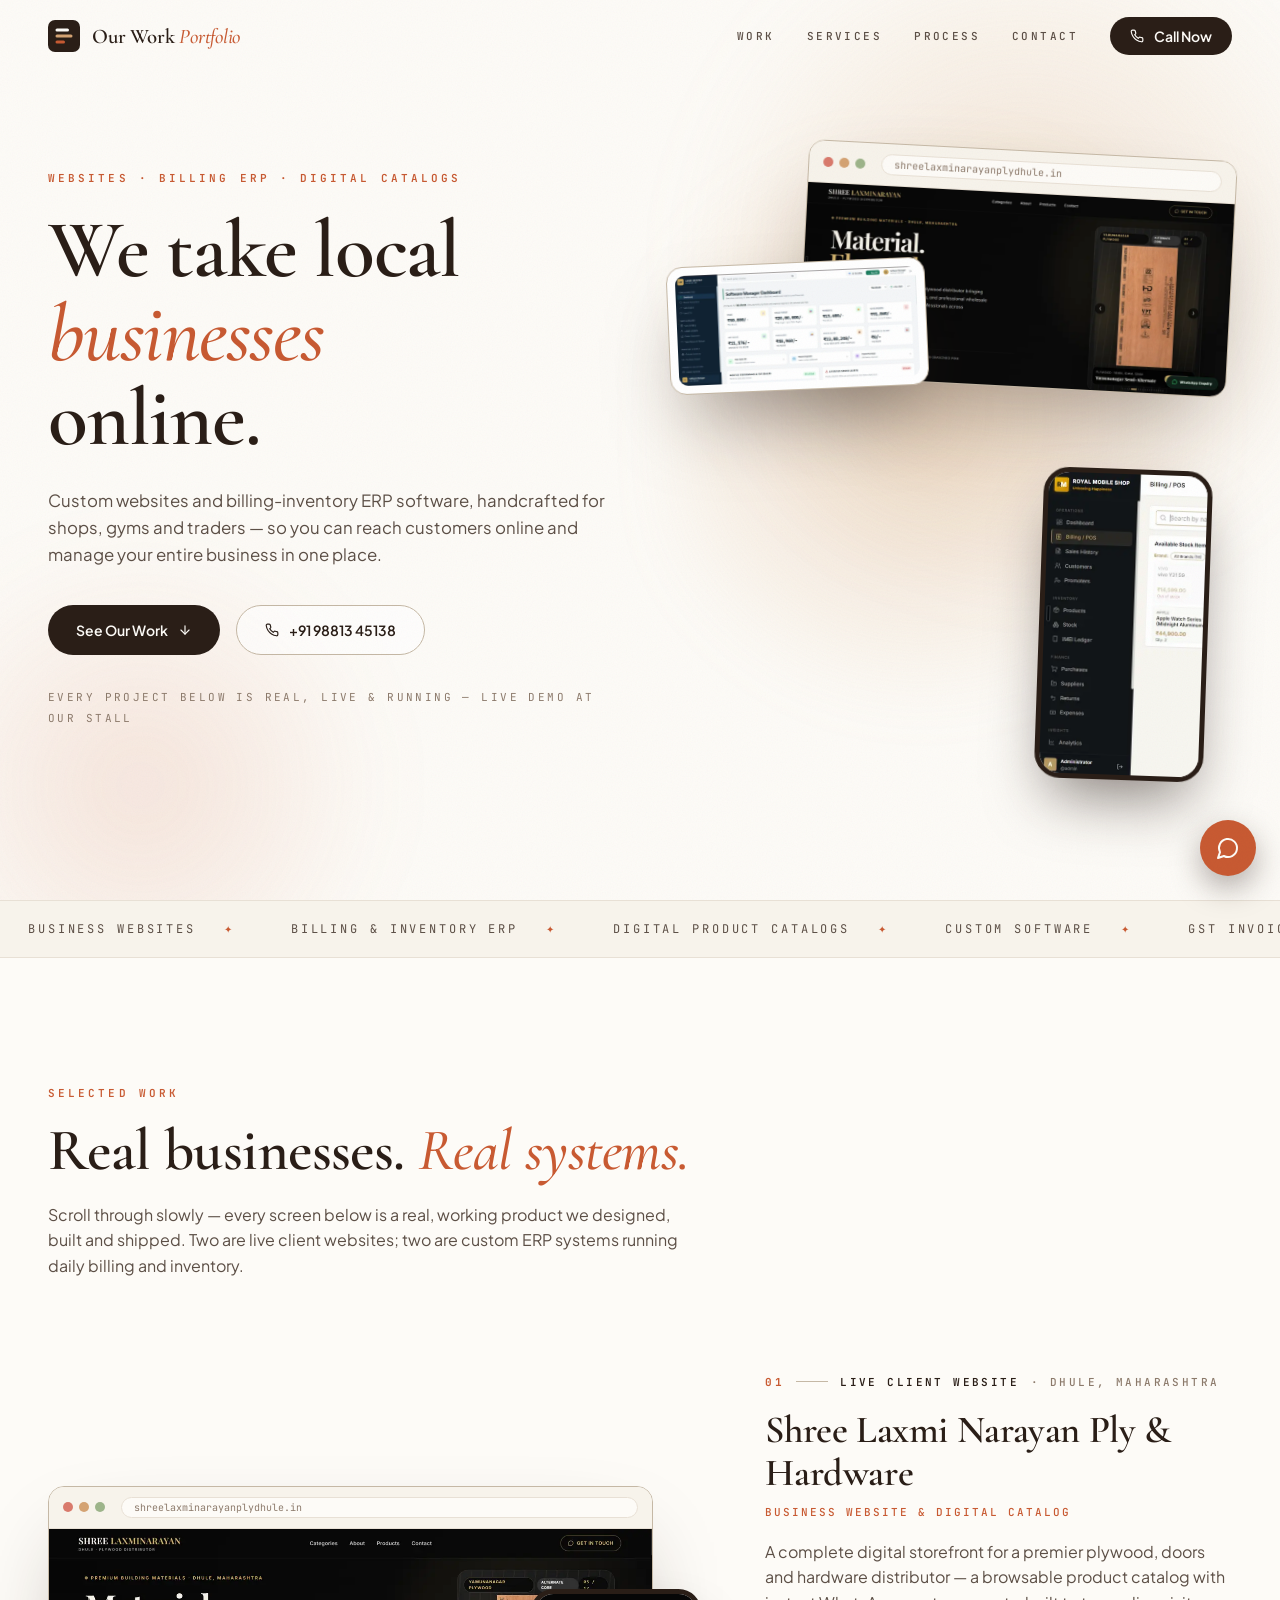
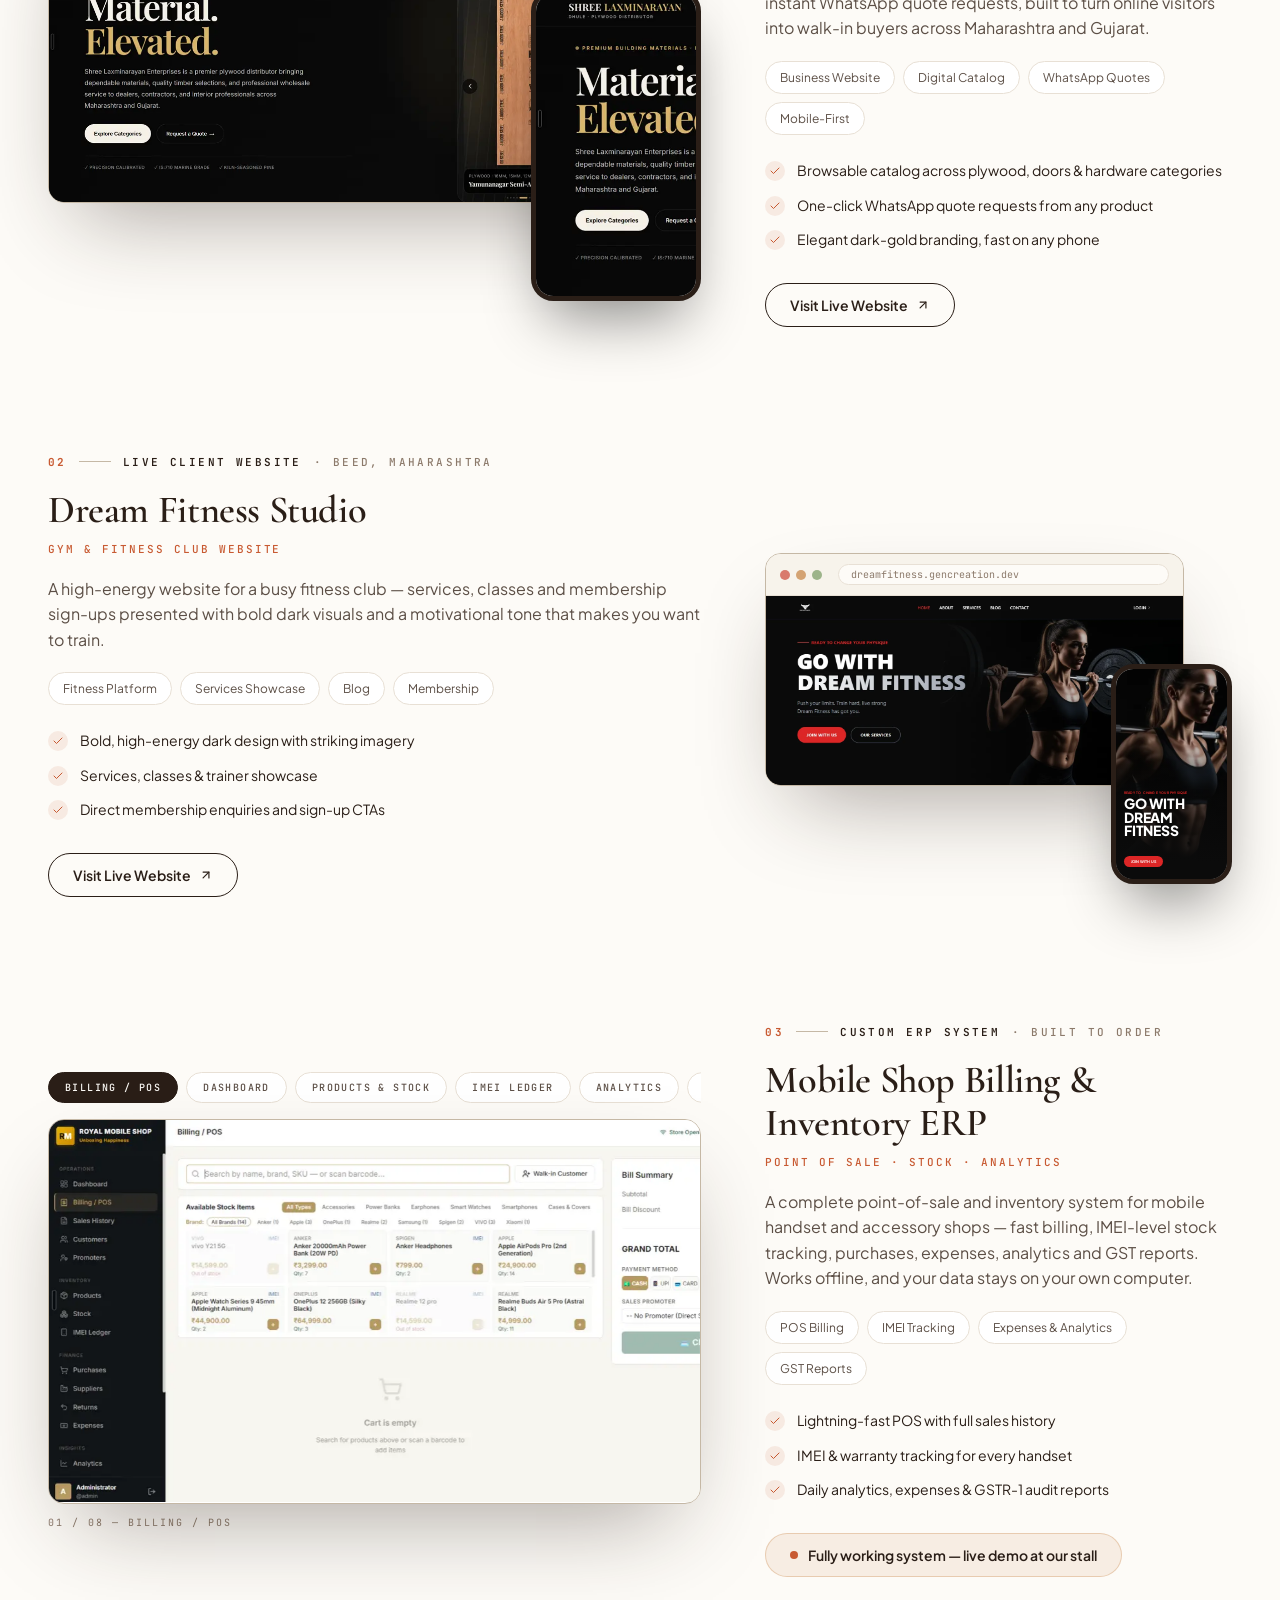
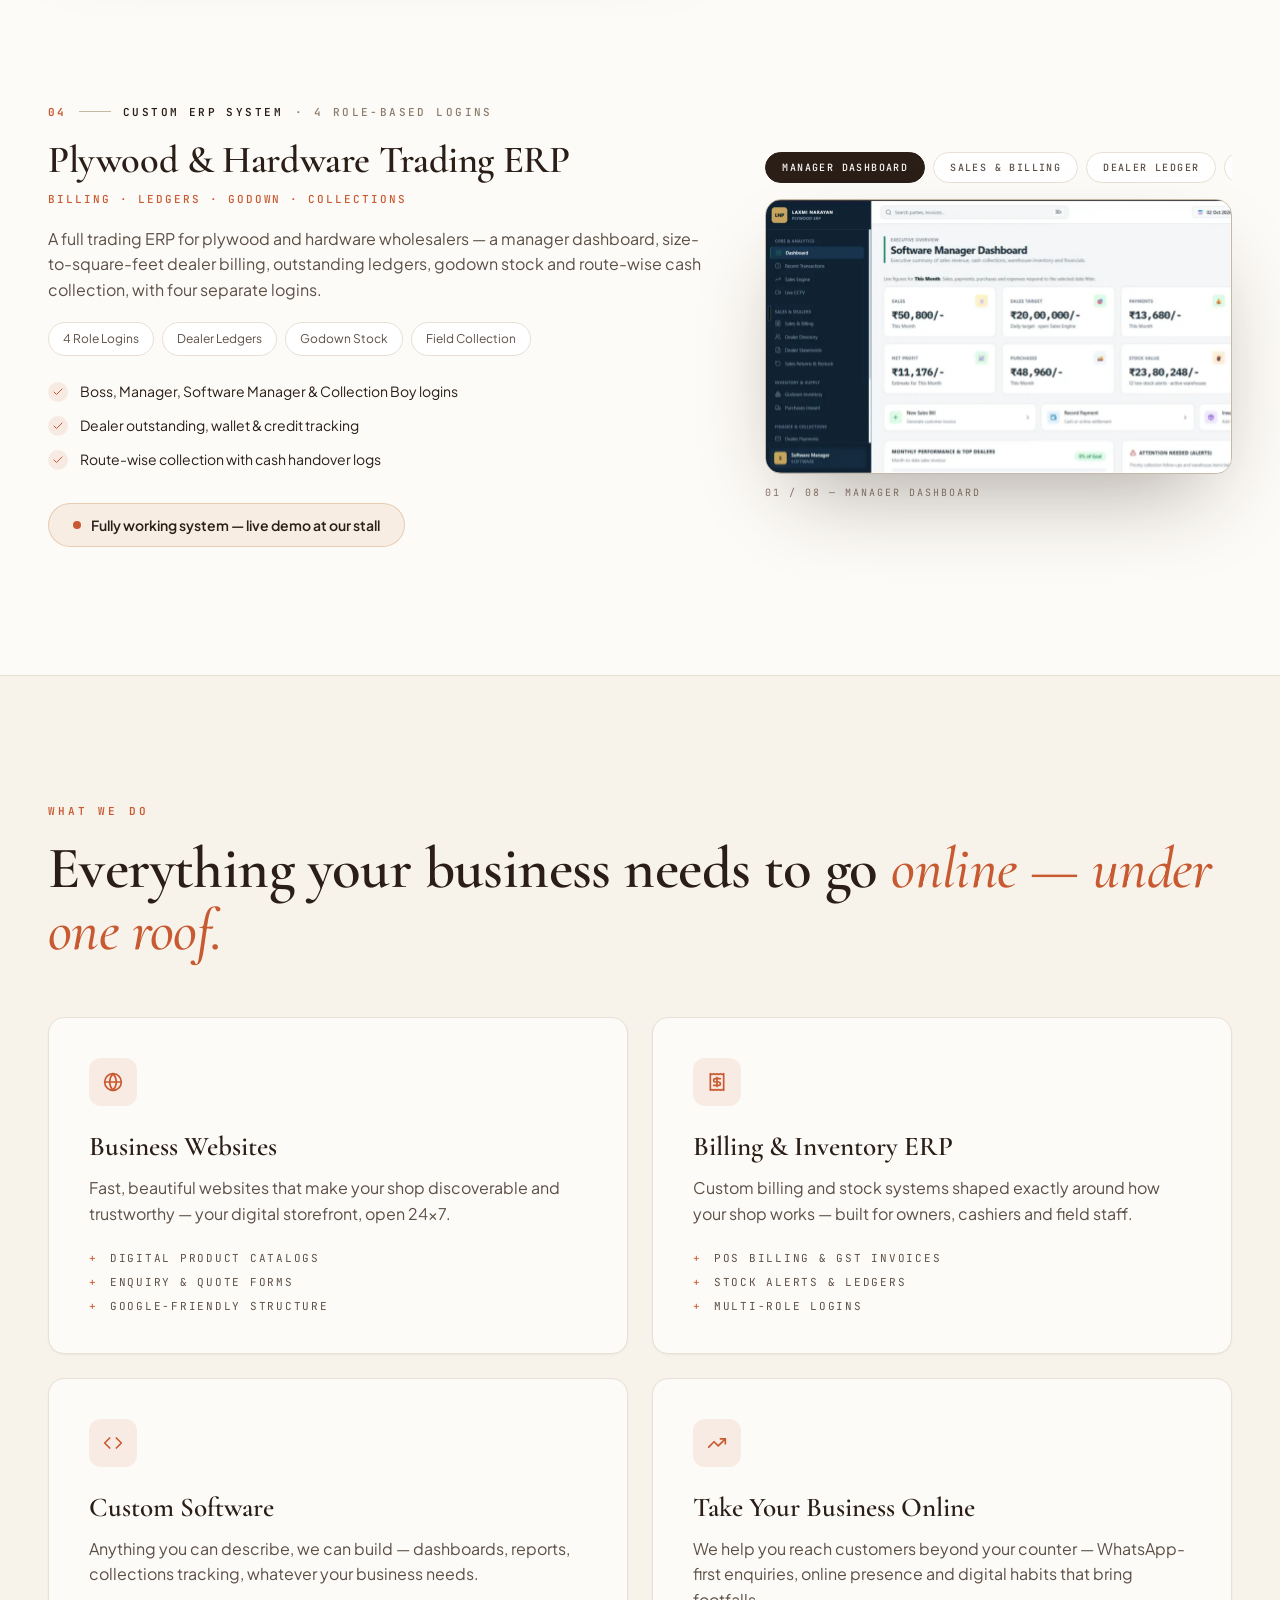
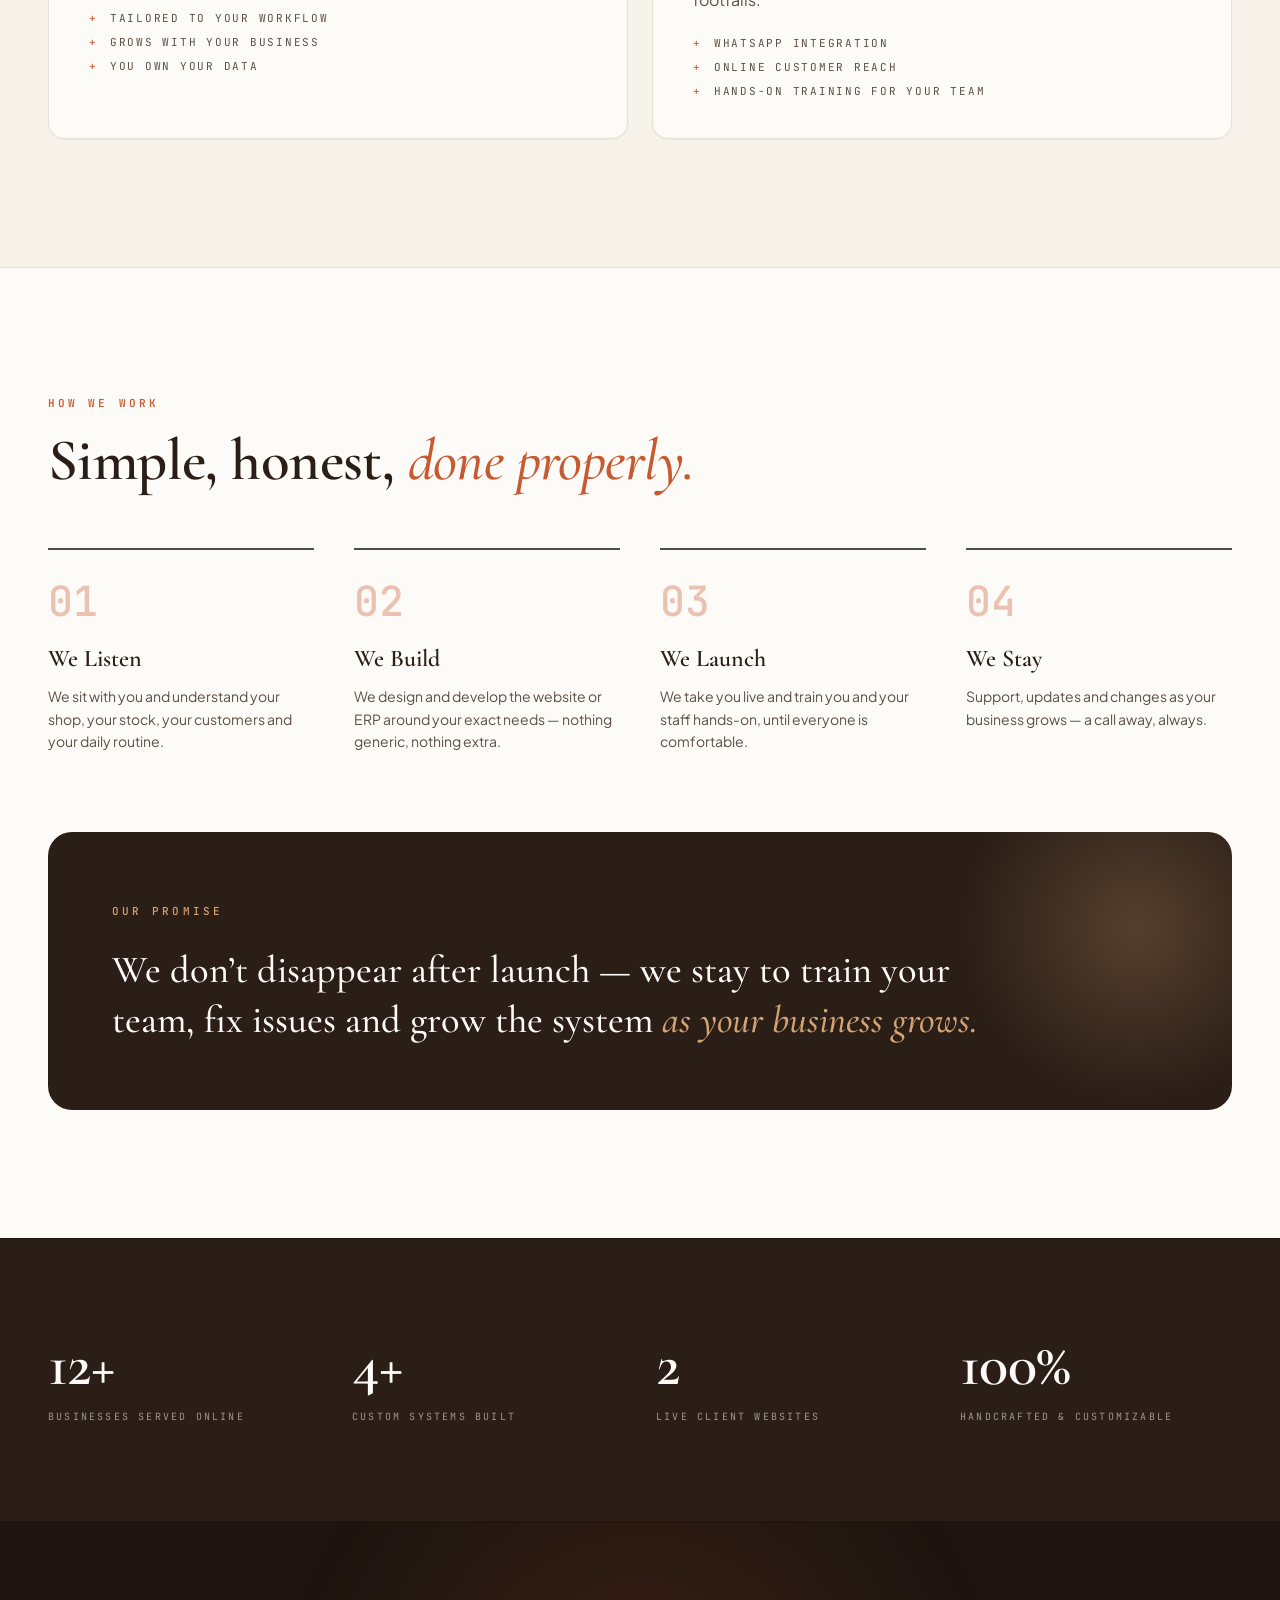
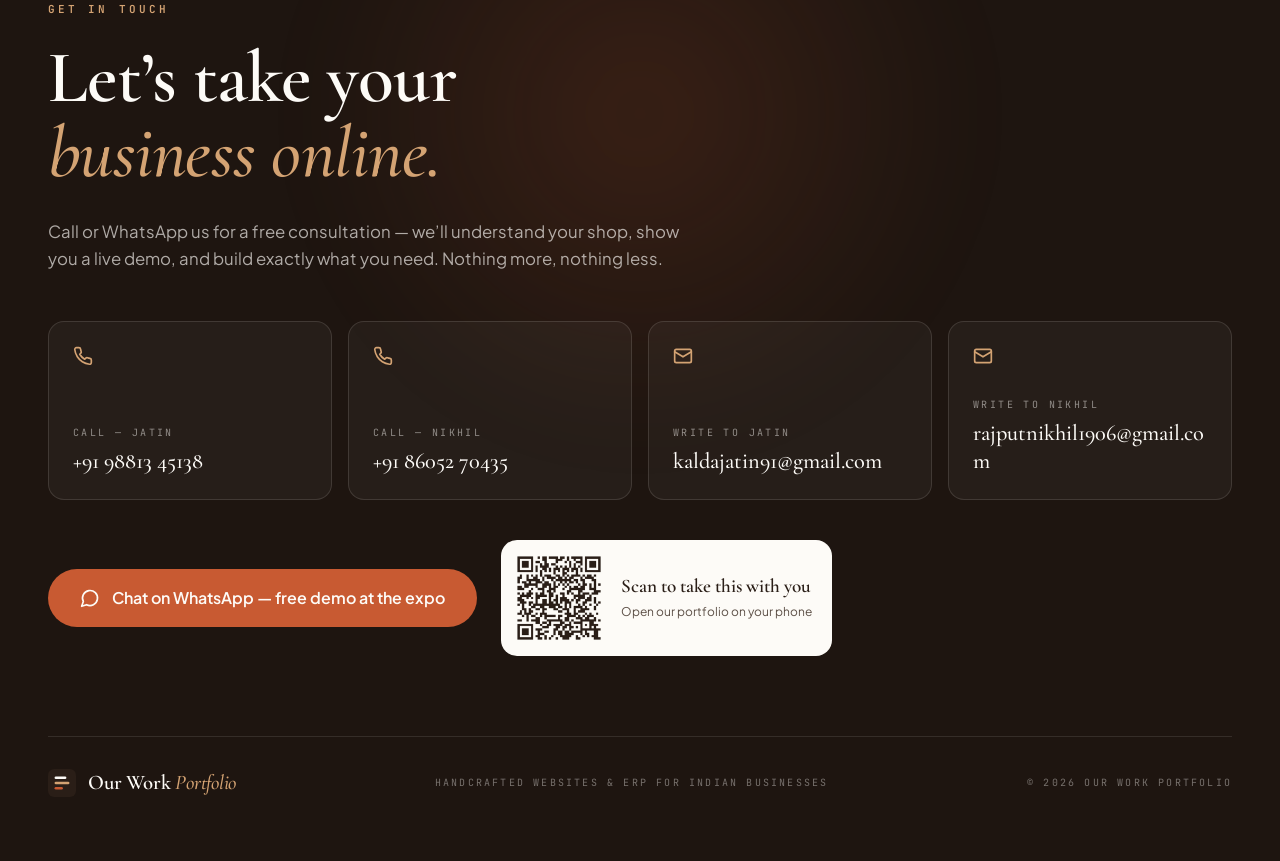
==== index.html @ 7f27bb22 "fixing bug" ====
<!DOCTYPE html>
<html lang="en"><head><meta charset="utf-8">
<meta name="viewport" content="width=device-width, initial-scale=1, viewport-fit=cover">
<meta name="description" content="Handcrafted business websites and custom billing & inventory ERP software for shops, gyms and traders. 12+ businesses served online.">
<meta name="theme-color" content="#FDFBF7">
<title>Our Work Portfolio — Websites &amp; Billing ERP for Local Businesses</title>
<link rel="stylesheet" href="https://fonts.googleapis.com/css2?family=Cormorant+Garamond:ital,wght@0,500;0,600;1,500;1,600&family=Plus+Jakarta+Sans:wght@400;500;600;700&family=JetBrains+Mono:wght@400;500;600&display=swap">
<style>
:root{box-sizing:border-box;padding-top:env(safe-area-inset-top,0px);padding-bottom:env(safe-area-inset-bottom,0px);
--cream:#FDFBF7;--sand:#F7F3EB;--esp:#2A1E17;--ink:#1E1510;--terra:#C85A32;--terra-d:#A84724;--gold:#D4A373;--cocoa:#5C4F46;--mut:#8C7A6B;--line:#E8E0D5;--ls:#C5B8A5;
--serif:'Cormorant Garamond',Georgia,serif;--sans:'Plus Jakarta Sans',system-ui,sans-serif;--mono:'JetBrains Mono',ui-monospace,monospace;--ease:cubic-bezier(.22,1,.36,1)}
@media(prefers-color-scheme:dark){:root:not([data-theme="light"]){color-scheme:light}}
:root[data-theme="dark"]{color-scheme:light}
html{scroll-behavior:smooth;scroll-padding-top:calc(64px + env(safe-area-inset-top,0px))}
*,*:before,*:after{box-sizing:inherit}
body{margin:0;background:var(--cream);color:var(--esp);font:400 16px/1.6 var(--sans);overflow-x:clip;-webkit-font-smoothing:antialiased}
body:after{content:"";position:fixed;inset:0;z-index:90;pointer-events:none;opacity:.05;mix-blend-mode:multiply;background:url("data:image/svg+xml,%3Csvg xmlns='http://www.w3.org/2000/svg' width='180' height='180'%3E%3Cfilter id='n'%3E%3CfeTurbulence type='fractalNoise' baseFrequency='.8' numOctaves='2'/%3E%3C/filter%3E%3Crect width='100%25' height='100%25' filter='url(%23n)'/%3E%3C/svg%3E")}
::selection{background:var(--terra);color:var(--cream)}
:focus-visible{outline:2px solid var(--terra);outline-offset:2px}
a{color:inherit;text-decoration:none}h1,h2,h3,h4,p{margin:0}img{display:block;max-width:100%}
.i{width:1em;height:1em;stroke:currentColor;fill:none;stroke-width:2;stroke-linecap:round;stroke-linejoin:round;flex:none}
.w{max-width:1280px;margin:0 auto;padding:0 24px}
.eye{font:600 11px var(--mono);letter-spacing:.28em;text-transform:uppercase;color:var(--terra)}
.h2{font:600 clamp(2.3rem,4.6vw,3.9rem)/1.05 var(--serif);letter-spacing:-.01em;margin-top:20px}
em{font-style:italic;font-weight:500;color:var(--terra)}
.btn{display:inline-flex;align-items:center;gap:10px;border-radius:999px;padding:15px 28px;font:600 14px var(--sans);transition:background .3s,color .3s,border-color .3s}
.b1{background:var(--esp);color:var(--cream)}.b1:hover{background:var(--terra)}
.b2{border:1px solid var(--ls);background:rgba(255,255,255,.6)}.b2:hover{border-color:var(--terra);color:var(--terra)}
/* reveal */
.rv{opacity:0;transform:translateY(32px);transition:opacity .8s var(--ease) var(--d,0s),transform .8s var(--ease) var(--d,0s)}.rv.in{opacity:1;transform:none}
/* nav */
nav{position:fixed;top:0;left:0;right:0;z-index:50;padding-top:env(safe-area-inset-top,0px);transition:background .5s,border-color .5s;border-bottom:1px solid transparent}
nav.s{background:rgba(253,251,247,.86);backdrop-filter:blur(18px);-webkit-backdrop-filter:blur(18px);border-color:rgba(232,224,213,.8)}
.nr{height:64px;display:flex;align-items:center;justify-content:space-between}
.logo{display:flex;align-items:center;gap:12px;font:600 1.15rem var(--serif);letter-spacing:-.01em}.logo svg{transition:transform .5s}.logo:hover svg{transform:rotate(6deg)}.logo em{color:var(--terra)}
.nl{display:none;align-items:center;gap:32px}.nl a:not(.btn){font:500 11px var(--mono);letter-spacing:.22em;text-transform:uppercase;color:var(--cocoa);transition:color .3s}.nl a:not(.btn):hover{color:var(--terra)}.nl .btn{padding:10px 20px}
.mb{background:none;border:0;padding:8px;font-size:24px;color:var(--esp);cursor:pointer}
.mm{position:fixed;inset:0;z-index:49;background:var(--cream);display:flex;flex-direction:column;justify-content:center;padding:0 32px;opacity:0;visibility:hidden;transition:.3s}.mm.o{opacity:1;visibility:visible}
.mm a.big{display:block;font:600 3rem/1.3 var(--serif);transform:translateX(-24px);opacity:0;transition:.5s var(--ease)}.mm.o a.big{transform:none;opacity:1}
.mm div{margin-top:48px;font:500 12px var(--mono);letter-spacing:.2em;text-transform:uppercase;color:var(--cocoa)}.mm div a{display:block;padding:8px 0}
/* hero */
.hero{position:relative;min-height:100vh;display:flex;align-items:center;overflow:hidden}
.sp1{position:absolute;top:-8rem;right:-10%;width:60vw;height:60vw;border-radius:50%;background:radial-gradient(circle,rgba(212,163,115,.28),transparent 62%);filter:blur(40px);pointer-events:none}
.sp2{position:absolute;bottom:-20%;left:-12%;width:46vw;height:46vw;border-radius:50%;background:radial-gradient(circle,rgba(200,90,50,.14),transparent 60%);filter:blur(40px);pointer-events:none}
.hg{display:grid;grid-template-columns:minmax(0,1fr);gap:56px;align-items:center;padding-block:112px 90px;width:100%;position:relative}
.hero h1{font:600 15vw/1.02 var(--serif);letter-spacing:-.015em;margin-top:24px}
.ml{display:block;overflow:hidden;padding-bottom:.09em;margin-bottom:-.09em}.ml i{display:block;font-style:normal;transform:translateY(112%);animation:up 1s var(--d) var(--ease) forwards}.ml em{font-style:italic}
@keyframes up{to{transform:none}}
.fu{opacity:0;transform:translateY(24px);animation:fu .8s var(--d) var(--ease) forwards}@keyframes fu{to{opacity:1;transform:none}}
.hero .sub{margin-top:28px;max-width:560px;font-size:1.05rem;color:var(--cocoa)}
.hb{margin-top:36px;display:flex;flex-wrap:wrap;gap:16px}
.note{margin-top:32px;font:400 11px/1.9 var(--mono);letter-spacing:.22em;text-transform:uppercase;color:var(--mut)}
.col{position:relative;height:600px;display:none}.col .glow{position:absolute;inset:0;background:radial-gradient(circle at 45% 45%,rgba(212,163,115,.35),transparent 65%);filter:blur(30px);z-index:-1}
.l{position:absolute}.l1{top:0;right:0;width:76%}.l2{top:112px;left:0;width:46%;z-index:2}.l3{bottom:-30px;right:24px;width:30%;z-index:3}
.c1{animation:c1 1.1s .55s var(--ease) both}.c2{animation:c2 1.1s .75s var(--ease) both}.c3{animation:c3 1.1s .95s var(--ease) both}
@keyframes c1{from{opacity:0;transform:translateY(70px) rotate(5deg)}to{opacity:1;transform:rotate(3deg)}}
@keyframes c2{from{opacity:0;transform:translateY(90px) rotate(-6deg)}to{opacity:1;transform:rotate(-2.5deg)}}
@keyframes c3{from{opacity:0;transform:translateY(60px) rotate(8deg)}to{opacity:1;transform:rotate(2deg)}}
.tab{background:#fff;border:1px solid var(--ls);border-radius:16px;padding:8px;box-shadow:0 40px 80px -25px rgba(42,30,23,.5)}.tab img{border-radius:9px;width:100%}
.pho{background:#fff;border:5px solid var(--esp);border-radius:1.6rem;overflow:hidden;box-shadow:0 30px 60px -15px rgba(42,30,23,.55);animation:fl 6s ease-in-out infinite}.pho img{width:100%;aspect-ratio:9/17;object-fit:cover;object-position:left top}
@keyframes fl{50%{transform:translateY(-10px)}}
.mv{display:block}
/* frames */
.bf{border:1px solid var(--ls);border-radius:16px;background:#fff;box-shadow:0 40px 90px -30px rgba(42,30,23,.4);overflow:hidden}
.bb{display:flex;align-items:center;gap:6px;padding:10px 14px;border-bottom:1px solid var(--line);background:var(--sand)}.bb i{width:10px;height:10px;border-radius:50%;background:#D97A6C}.bb i:nth-child(2){background:var(--gold)}.bb i:nth-child(3){background:#9DB48A}
.bb u{text-decoration:none;margin-left:10px;flex:1;min-width:0;border:1px solid var(--line);border-radius:999px;background:var(--cream);padding:3px 12px;font:400 10px var(--mono);color:var(--mut);white-space:nowrap;overflow:hidden;text-overflow:ellipsis}
.bf>img{width:100%}.bv{position:relative;aspect-ratio:1911/866;overflow:hidden;background:#0b0b0b}.bv img{position:absolute;inset:0;width:100%;height:100%;object-fit:cover;object-position:top;opacity:0;transition:opacity 1s,transform 1.4s var(--ease)}.bv img.on{opacity:1}.bv:hover img{transform:scale(1.04)}
/* marquee */
.mq{border-block:1px solid var(--line);background:var(--sand);padding:20px 0;overflow:hidden}.mq>div{display:flex;width:max-content;animation:mq 52s linear infinite}.mq:hover>div{animation-play-state:paused}
.mq span{font:400 12px var(--mono);letter-spacing:.24em;text-transform:uppercase;color:var(--cocoa);white-space:nowrap}.mq span:after{content:"✦";color:var(--terra);font-size:10px;padding:0 28px}@keyframes mq{to{transform:translateX(-50%)}}
/* work */
sect,.sec{display:block;padding:80px 0}.sec.sd{background:var(--sand);border-block:1px solid var(--line)}
.lead{margin-top:20px;max-width:640px;color:var(--cocoa)}
.pr{display:grid;grid-template-columns:minmax(0,1fr);gap:40px;align-items:center}.pr>*,.hg>*{min-width:0}.pl{margin-top:72px}.pl+.pl{margin-top:96px}
.meta{display:flex;flex-wrap:wrap;align-items:center;gap:8px 12px;font:500 11px var(--mono);letter-spacing:.22em;text-transform:uppercase}.meta b{color:var(--terra)}.meta s{width:32px;height:1px;background:var(--ls)}.meta span:last-child{color:var(--mut)}
.pt{font:600 clamp(1.9rem,3vw,2.5rem)/1.12 var(--serif);margin-top:20px;letter-spacing:-.01em}.ty{margin-top:10px;font:500 11px var(--mono);letter-spacing:.18em;text-transform:uppercase;color:var(--terra)}.pd{margin-top:20px;color:var(--cocoa)}
.tags{margin-top:20px;display:flex;flex-wrap:wrap;gap:8px}.tags span{border:1px solid var(--line);background:#fff;border-radius:999px;padding:6px 14px;font-size:12px;color:var(--cocoa)}
.hl{margin:24px 0 0;padding:0;list-style:none;display:grid;gap:12px}.hl li{display:flex;gap:12px;align-items:flex-start;font-size:14px}.hl i{flex:none;margin-top:2px;width:20px;height:20px;border-radius:50%;background:rgba(200,90,50,.1);color:var(--terra);display:grid;place-items:center;font-size:12px}
.vis{display:inline-flex;align-items:center;gap:8px;margin-top:32px;border:1px solid var(--esp);border-radius:999px;padding:12px 24px;font:600 14px var(--sans);transition:.3s}.vis:hover{background:var(--esp);color:var(--cream)}
.live{display:inline-flex;align-items:center;gap:10px;margin-top:32px;border:1px solid rgba(212,163,115,.45);background:rgba(212,163,115,.15);border-radius:999px;padding:12px 24px;font:600 14px var(--sans)}.live:before{content:"";width:8px;height:8px;border-radius:50%;background:var(--terra);animation:pl 1.6s infinite}@keyframes pl{50%{opacity:.3}}
.sv{position:relative;padding:0 20px 64px 0}.ph{position:absolute;bottom:0;right:0;width:24%;z-index:3}.pf{border:5px solid var(--esp);border-radius:1.4rem;overflow:hidden;background:#fff;box-shadow:0 30px 60px -15px rgba(0,0,0,.45)}
.pf .pm{aspect-ratio:9/17;background-size:auto 100%;background-position:left top}
/* fitness mock */
.fit{container-type:inline-size;position:relative;width:100%;height:100%;background:#0c0c0c;overflow:hidden;color:#fff;font-family:var(--sans)}.fit:before{content:"";position:absolute;right:-10cqw;top:-10cqw;width:60cqw;height:60cqw;background:radial-gradient(circle,rgba(224,69,43,.35),transparent 65%)}
.fn{position:relative;display:flex;justify-content:space-between;align-items:center;padding:2.4cqw 4cqw;font:700 1.5cqw var(--sans);letter-spacing:.3em;border-bottom:1px solid #222}.fn b span{color:#e0452b}.fn s{font-weight:500;letter-spacing:.2em;color:#888;text-decoration:none}
.fh{position:absolute;left:5cqw;top:16cqw}.fh small{font:600 1.3cqw var(--mono);letter-spacing:.3em;color:#e0452b}.fh h4{margin-top:1.6cqw;font:800 7.4cqw/.98 var(--sans);text-transform:uppercase;letter-spacing:-.02em}.fh h4 em{color:#e0452b;font-style:normal}.fh a{display:inline-block;margin-top:2.4cqw;background:#e0452b;padding:1.1cqw 3cqw;font:700 1.5cqw var(--sans);letter-spacing:.15em;border-radius:99px}
.bell{position:absolute;right:6cqw;top:17cqw;display:flex;align-items:center;animation:fl 6s ease-in-out infinite}.bell i{width:17cqw;height:17cqw;border-radius:50%;border:1.4cqw solid #333;background:radial-gradient(circle,#0c0c0c 22%,#222 24%,#1a1a1a);box-shadow:0 0 0 .3cqw #e0452b55}.bell u{width:16cqw;height:1.4cqw;background:#555;margin:0 -2cqw}
.pf .fit{aspect-ratio:9/17}.pf .fh{top:30cqw;left:7cqw}.pf .fh h4{font-size:15cqw}.pf .fh small{font-size:3cqw}.pf .fh a{font-size:3.6cqw;padding:2.2cqw 6cqw}.pf .fn{font-size:3cqw;padding:4cqw 6cqw}.pf .bell{top:auto;bottom:12cqw;right:50%;transform:translateX(50%);animation:none}.pf .bell i{width:26cqw;height:26cqw}.pf .bell u{width:26cqw}
/* erp */
.tabs{display:flex;gap:8px;overflow-x:auto;padding-bottom:16px;scrollbar-width:none}.tabs::-webkit-scrollbar{display:none}
.tabs button{flex:none;border:1px solid var(--line);background:#fff;color:var(--cocoa);border-radius:999px;padding:8px 16px;font:500 10px var(--mono);letter-spacing:.14em;text-transform:uppercase;cursor:pointer;transition:.3s}.tabs button:hover{border-color:var(--ls)}.tabs button.on{background:var(--esp);color:var(--cream);border-color:var(--esp)}
.ef{position:relative;aspect-ratio:1.7;border:1px solid var(--ls);border-radius:16px;background:#fff;box-shadow:0 40px 90px -30px rgba(42,30,23,.4);overflow:hidden;cursor:zoom-in}.eb{position:absolute;inset:0;overflow:hidden}.eb img{width:100%;height:100%;object-fit:cover;object-position:top left;transform-origin:15% 10%;animation:fi .6s var(--ease),kb 18s ease-in-out .6s infinite alternate;will-change:transform}
@keyframes fi{from{opacity:0;filter:blur(8px)}}@keyframes kb{to{transform:scale(1.09)}}
.ef .fade{display:none;position:absolute;left:0;right:0;bottom:0;height:56px;background:linear-gradient(to top,rgba(253,251,247,.9),transparent);pointer-events:none}
.cap{margin-top:12px;font:400 10px var(--mono);letter-spacing:.2em;text-transform:uppercase;color:var(--mut)}
.gm{container-type:inline-size;position:relative;background-size:auto 122%!important;background-position:72% 100%!important}.gm:before{content:'';position:absolute;inset:0;background:linear-gradient(to top,#0b0b0b 8%,rgba(11,11,11,.55) 38%,transparent 62%)}.go{position:absolute;left:7cqw;right:7cqw;bottom:9cqw;color:#fff}.go small{display:block;font:700 3cqw/1.3 var(--sans);letter-spacing:.06em;color:#e02424}.go h4{margin:2cqw 0 5cqw;font:800 12.5cqw/.98 var(--sans);text-transform:uppercase;letter-spacing:-.01em}.go a{display:inline-block;background:#dc2626;padding:2.8cqw 6.4cqw;border-radius:99px;font:700 3.4cqw var(--sans)}
/* services */
.sg{margin-top:56px;display:grid;gap:24px}.sc{border:1px solid var(--line);background:var(--cream);border-radius:16px;padding:32px;box-shadow:0 1px 2px rgba(42,30,23,.05);transition:.5s var(--ease)}.sc:hover{box-shadow:0 24px 50px -20px rgba(42,30,23,.3);border-color:rgba(200,90,50,.4);transform:translateY(-4px)}
.ic{width:48px;height:48px;border-radius:12px;background:rgba(200,90,50,.1);color:var(--terra);display:grid;place-items:center;font-size:20px;transition:.5s}.sc:hover .ic{background:var(--terra);color:var(--cream)}
.sc h3{font:600 1.7rem var(--serif);margin-top:24px}.sc p{margin-top:12px;color:var(--cocoa)}.sc ul{margin:24px 0 0;padding:0;list-style:none;display:grid;gap:10px}.sc li{font:400 11px var(--mono);letter-spacing:.16em;text-transform:uppercase;color:var(--cocoa)}.sc li:before{content:"+";color:var(--terra);margin-right:12px}
/* process */
.st{margin-top:56px;display:grid;gap:40px}.sp{border-top:2px solid rgba(42,30,23,.8);padding-top:24px}.sp span{font:500 2.6rem var(--mono);color:rgba(200,90,50,.35)}.sp h3{font:600 1.5rem var(--serif);margin-top:16px}.sp p{margin-top:12px;font-size:14px;color:var(--cocoa)}
.pm2{margin-top:80px;border-radius:24px;background:var(--esp);color:var(--cream);padding:48px 32px;position:relative;overflow:hidden}.pm2:before{content:"";position:absolute;top:-6rem;right:-6rem;width:24rem;height:24rem;border-radius:50%;background:radial-gradient(circle,rgba(212,163,115,.25),transparent 65%)}
.pm2 small{font:500 11px var(--mono);letter-spacing:.28em;text-transform:uppercase;color:var(--gold)}.pm2 p{margin-top:24px;font:500 clamp(1.5rem,3vw,2.4rem)/1.3 var(--serif);max-width:56rem;position:relative}.pm2 em{color:var(--gold)}
/* stats */
.stt{background:var(--esp);color:var(--cream);padding:64px 0;border-block:1px solid var(--ink)}.sg4{display:grid;grid-template-columns:1fr 1fr;gap:48px 32px}.sg4 b{display:block;font:600 3rem/1 var(--serif);letter-spacing:-.01em}.sg4 span{display:block;margin-top:12px;font:400 10px/1.7 var(--mono);letter-spacing:.22em;text-transform:uppercase;color:rgba(253,251,247,.55)}
/* contact */
.ct{background:var(--ink);color:var(--cream);padding:80px 0 32px;position:relative;overflow:hidden}.ct:before{content:"";position:absolute;top:-8rem;left:50%;transform:translateX(-50%);width:70vw;height:50vw;border-radius:50%;background:radial-gradient(circle,rgba(200,90,50,.16),transparent 60%);filter:blur(40px)}
.ct .w{position:relative}.ct .eye{color:var(--gold)}.ct h2{font:600 clamp(3rem,7vw,4.6rem)/1.03 var(--serif);margin-top:24px;letter-spacing:-.01em}.ct h2 em{color:var(--gold)}.ct .lead{color:rgba(253,251,247,.65);font-size:1.05rem;margin-top:28px}
.cg{margin-top:48px;display:grid;gap:16px}.cc{display:flex;flex-direction:column;justify-content:space-between;min-height:140px;border:1px solid rgba(253,251,247,.12);background:rgba(253,251,247,.04);border-radius:16px;padding:24px;transition:.4s}.cc:hover{border-color:rgba(212,163,115,.5);background:rgba(253,251,247,.07)}.cc .i{font-size:20px;color:var(--gold)}.cc small{display:block;margin-top:32px;font:400 10px var(--mono);letter-spacing:.24em;text-transform:uppercase;color:rgba(253,251,247,.5)}.cc b{display:block;margin-top:8px;font:500 1.4rem/1.25 var(--serif);word-break:break-all;transition:color .3s}.cc:hover b{color:var(--gold)}
.cr{margin-top:40px;display:flex;flex-wrap:wrap;gap:24px;align-items:center}.wa{display:inline-flex;align-items:center;gap:12px;border-radius:999px;background:var(--terra);padding:16px 32px;font-weight:600;transition:.3s}.wa:hover{background:var(--terra-d)}.wa .i{font-size:20px}
.qr{display:flex;align-items:center;gap:16px;background:var(--cream);color:var(--esp);border-radius:16px;padding:12px 20px 12px 12px}.qr img{width:92px;height:92px;border-radius:6px}.qr b{display:block;font:600 1.2rem/1.2 var(--serif)}.qr span{display:block;font-size:12px;color:var(--cocoa);margin-top:4px}
footer{margin-top:80px;border-top:1px solid rgba(253,251,247,.1);padding:32px 0 80px;display:flex;flex-direction:column;gap:20px}footer .logo em{color:var(--gold)}footer p{font:400 10px/1.8 var(--mono);letter-spacing:.22em;text-transform:uppercase;color:rgba(253,251,247,.4)}
/* floating */
.fw{display:none;position:fixed;right:24px;bottom:24px;z-index:40;width:56px;height:56px;border-radius:50%;background:var(--terra);color:var(--cream);place-items:center;font-size:24px;box-shadow:0 12px 30px rgba(42,30,23,.35);transition:.3s}.fw:hover{transform:scale(1.06);background:var(--terra-d)}
.sb{position:fixed;left:0;right:0;bottom:0;z-index:40;display:grid;grid-template-columns:1fr 1fr;border-top:1px solid var(--line);background:rgba(253,251,247,.95);backdrop-filter:blur(18px);padding-bottom:env(safe-area-inset-bottom,0px)}.sb a{display:flex;align-items:center;justify-content:center;gap:8px;padding:16px 0;font:600 14px var(--sans)}.sb a+a{color:var(--terra);border-left:1px solid var(--line)}
.lb{position:fixed;inset:0;z-index:95;background:rgba(30,21,16,.93);display:none;place-items:center;padding:16px;cursor:zoom-out}.lb.o{display:grid}.lb img{max-width:100%;max-height:92vh;border-radius:10px}
@media(min-width:640px){.sg4 b{font-size:3.8rem}.hero h1{font-size:clamp(3.6rem,6vw,4.5rem)}.cg{grid-template-columns:1fr 1fr}.st{grid-template-columns:1fr 1fr}.pm2{padding:64px}}
@media(min-width:768px){.w{padding:0 48px}.nl{display:flex}.mb{display:none}.nr{height:72px}.sec{padding:128px 0}.logo{font-size:1.3rem}.sg{grid-template-columns:1fr 1fr}.sc{padding:40px}.fw{display:grid}.sb{display:none}footer{flex-direction:row;align-items:center;justify-content:space-between;padding-bottom:32px}.sg4{grid-template-columns:repeat(4,1fr)}.stt{padding:96px 0}.sg4 b{font-size:3.8rem}.hero h1{font-size:clamp(3.8rem,6vw,4.6rem)}.pl{margin-top:96px}.pl+.pl{margin-top:128px}.ph{width:26%}.sv{padding-right:48px}}
@media(min-width:1024px){.hg{grid-template-columns:6fr 6fr;padding-block:96px}.col{display:block}.mv{display:none}.hero h1{font-size:clamp(4.2rem,6.4vw,5.4rem)}.pr{grid-template-columns:7fr 5fr;gap:64px}.pr.alt .vw{order:2}.pr.alt .tx{order:1}.cg{grid-template-columns:repeat(4,1fr)}.st{grid-template-columns:repeat(4,1fr)}}
@media(max-width:639px){.hero h1{font-size:15vw}.mq span:after{padding:0 20px}body{padding-bottom:56px}.qr img{width:80px;height:80px}.cr{align-items:stretch}.wa{justify-content:center}}
@media(prefers-reduced-motion:reduce){*{animation:none!important;transition:none!important}.rv,.fu,.ml i{opacity:1;transform:none}.c1,.c2,.c3{opacity:1}.hero .l{transform:none}}
</style></head><body>
<svg width="0" height="0" style="position:absolute" aria-hidden="true"><defs>
<symbol id="phone" viewBox="0 0 24 24"><path d="M22 16.92v3a2 2 0 0 1-2.18 2 19.79 19.79 0 0 1-8.63-3.07 19.5 19.5 0 0 1-6-6 19.79 19.79 0 0 1-3.07-8.67A2 2 0 0 1 4.11 2h3a2 2 0 0 1 2 1.72c.13.96.36 1.9.7 2.81a2 2 0 0 1-.45 2.11L8.09 9.91a16 16 0 0 0 6 6l1.27-1.27a2 2 0 0 1 2.11-.45c.91.34 1.85.57 2.81.7A2 2 0 0 1 22 16.92z"/></symbol>
<symbol id="mail" viewBox="0 0 24 24"><rect x="2" y="4" width="20" height="16" rx="2"/><path d="m22 7-10 6L2 7"/></symbol>
<symbol id="msg" viewBox="0 0 24 24"><path d="M7.9 20A9 9 0 1 0 4 16.1L2 22Z"/></symbol>
<symbol id="down" viewBox="0 0 24 24"><path d="M12 5v14"/><path d="m19 12-7 7-7-7"/></symbol>
<symbol id="ur" viewBox="0 0 24 24"><path d="M7 7h10v10"/><path d="M7 17 17 7"/></symbol>
<symbol id="chk" viewBox="0 0 24 24"><path d="M20 6 9 17l-5-5"/></symbol>
<symbol id="globe" viewBox="0 0 24 24"><circle cx="12" cy="12" r="10"/><path d="M2 12h20"/><path d="M12 2a15.3 15.3 0 0 1 4 10 15.3 15.3 0 0 1-4 10 15.3 15.3 0 0 1-4-10 15.3 15.3 0 0 1 4-10z"/></symbol>
<symbol id="rec" viewBox="0 0 24 24"><path d="M4 2v20l2-1 2 1 2-1 2 1 2-1 2 1 2-1 2 1V2l-2 1-2-1-2 1-2-1-2 1-2-1-2 1Z"/><path d="M16 8h-6a2 2 0 1 0 0 4h4a2 2 0 1 1 0 4H8"/><path d="M12 17.5v-11"/></symbol>
<symbol id="code" viewBox="0 0 24 24"><path d="m16 18 6-6-6-6"/><path d="m8 6-6 6 6 6"/></symbol>
<symbol id="up" viewBox="0 0 24 24"><path d="m22 7-8.5 8.5-5-5L2 17"/><path d="M16 7h6v6"/></symbol>
<symbol id="menu" viewBox="0 0 24 24"><path d="M4 6h16M4 12h16M4 18h16"/></symbol>
<symbol id="x" viewBox="0 0 24 24"><path d="M18 6 6 18M6 6l12 12"/></symbol>
<symbol id="lg" viewBox="0 0 64 64"><rect width="64" height="64" rx="14" fill="#2A1E17"/><rect x="15" y="17" width="27" height="6" rx="3" fill="#FDFBF7"/><rect x="15" y="29" width="34" height="6" rx="3" fill="#D4A373"/><rect x="15" y="41" width="19" height="6" rx="3" fill="#C85A32"/></symbol>
</defs></svg>

<nav id="nav"><div class="w nr">
<a class="logo" href="#top"><svg width="32" height="32" aria-label="Our Work Portfolio"><use href="#lg"/></svg><span>Our Work <em>Portfolio</em></span></a>
<div class="nl"><a href="#work">Work</a><a href="#services">Services</a><a href="#process">Process</a><a href="#contact">Contact</a><a class="btn b1" href="tel:+919881345138"><svg class="i"><use href="#phone"/></svg>Call Now</a></div>
<button class="mb" id="mb" aria-label="Toggle navigation menu"><svg class="i"><use href="#menu"/></svg></button></div></nav>
<div class="mm" id="mm"><a class="big" href="#work" style="transition-delay:.05s">Work</a><a class="big" href="#services" style="transition-delay:.12s">Services</a><a class="big" href="#process" style="transition-delay:.19s">Process</a><a class="big" href="#contact" style="transition-delay:.26s">Contact</a>
<div><a href="tel:+919881345138">+91 98813 45138</a><a href="tel:+918605270435">+91 86052 70435</a><a href="mailto:kaldajatin91@gmail.com">kaldajatin91@gmail.com</a></div></div>

<main>
<header class="hero" id="top"><div class="sp1"></div><div class="sp2"></div>
<div class="w hg"><div style="position:relative;z-index:2">
<p class="eye fu" style="--d:0s">Websites · Billing ERP · Digital Catalogs</p>
<h1><span class="ml"><i style="--d:.15s">We take local</i></span><span class="ml"><i style="--d:.32s"><em>businesses</em></i></span><span class="ml"><i style="--d:.49s">online.</i></span></h1>
<p class="sub fu" style="--d:.8s">Custom websites and billing-inventory ERP software, handcrafted for shops, gyms and traders — so you can reach customers online and manage your entire business in one place.</p>
<div class="hb fu" style="--d:.95s"><a class="btn b1" href="#work">See Our Work <svg class="i"><use href="#down"/></svg></a><a class="btn b2" href="tel:+919881345138"><svg class="i"><use href="#phone"/></svg>+91 98813 45138</a></div>
<p class="note fu" style="--d:1.2s">Every project below is real, live &amp; running — live demo at our stall</p></div>
<div class="col"><div class="glow"></div>
<div class="l l1" data-p="0,90"><div class="c1"><div class="bf"><div class="bb"><i></i><i></i><i></i><u>shreelaxminarayanplydhule.in</u></div><img data-i="W0" alt="Shree Laxmi Narayan Ply website"></div></div></div>
<div class="l l2" data-p="0,-60"><div class="c2"><div class="tab"><img data-i="P1" alt="Plywood ERP dashboard"></div></div></div>
<div class="l l3" data-p="0,140"><div class="c3"><div class="pho"><img data-i="M2" alt="Mobile shop billing ERP"></div></div></div></div>
<div class="mv rv"><div class="bf"><div class="bb"><i></i><i></i><i></i><u>shreelaxminarayanplydhule.in</u></div><img data-i="W0" alt="Shree Laxmi Narayan Ply website"></div></div>
</div></header>

<div class="mq"><div id="mq"></div></div>

<section class="sec" id="work"><div class="w">
<div class="rv"><p class="eye">Selected Work</p><h2 class="h2">Real businesses. <em>Real systems.</em></h2><p class="lead">Scroll through slowly — every screen below is a real, working product we designed, built and shipped. Two are live client websites; two are custom ERP systems running daily billing and inventory.</p></div>
<div id="pj"></div></div></section>

<section class="sec sd" id="services"><div class="w"><div class="rv"><p class="eye">What We Do</p><h2 class="h2">Everything your business needs to go <em>online — under one roof.</em></h2></div><div class="sg" id="sv"></div></div></section>

<section class="sec" id="process"><div class="w"><div class="rv"><p class="eye">How We Work</p><h2 class="h2">Simple, honest, <em>done properly.</em></h2></div><div class="st" id="st"></div>
<div class="pm2 rv"><small>Our Promise</small><p>We don’t disappear after launch — we stay to train your team, fix issues and grow the system <em>as your business grows.</em></p></div></div></section>

<section class="stt"><div class="w sg4" id="sg4"></div></section>

<section class="ct" id="contact"><div class="w">
<div class="rv"><p class="eye">Get In Touch</p><h2>Let’s take your<br><em>business online.</em></h2><p class="lead">Call or WhatsApp us for a free consultation — we’ll understand your shop, show you a live demo, and build exactly what you need. Nothing more, nothing less.</p></div>
<div class="cg" id="cg"></div>
<div class="cr rv"><a class="wa" href="https://wa.me/919881345138?text=Hello%20Jatin%2C%20I%20saw%20your%20portfolio%20and%20would%20like%20to%20know%20more." target="_blank" rel="noopener"><svg class="i"><use href="#msg"/></svg>Chat on WhatsApp — free demo at the expo</a>
<div class="qr"><img alt="QR code to open this portfolio on your phone" src="[data-uri]"><div><b>Scan to take this with you</b><span>Open our portfolio on your phone</span></div></div></div>
<footer><a class="logo" href="#top"><svg width="28" height="28"><use href="#lg"/></svg><span>Our Work <em>Portfolio</em></span></a><p>Handcrafted websites &amp; ERP for Indian businesses</p><p>© 2026 Our Work Portfolio</p></footer></div></section>
</main>

<a class="fw" href="https://wa.me/919881345138?text=Hello%20Jatin%2C%20I%20saw%20your%20portfolio%20and%20would%20like%20to%20know%20more." target="_blank" rel="noopener" aria-label="Chat on WhatsApp"><svg class="i"><use href="#msg"/></svg></a>
<div class="sb"><a href="tel:+919881345138"><svg class="i"><use href="#phone"/></svg>Call Now</a><a href="https://wa.me/919881345138?text=Hello%20Jatin%2C%20I%20saw%20your%20portfolio%20and%20would%20like%20to%20know%20more." target="_blank" rel="noopener"><svg class="i"><use href="#msg"/></svg>WhatsApp</a></div>
<div class="lb" id="lb"><img alt=""></div>

<script>
const IM=["[data-uri]", "[data-uri]", "[data-uri]", "[data-uri]", "[data-uri]", "[data-uri]", "[data-uri]", "[data-uri]", "[data-uri]", "[data-uri]", "[data-uri]", "[data-uri]", "[data-uri]", "[data-uri]", "[data-uri]", "[data-uri]", "[data-uri]", "[data-uri]"],IP=["[data-uri]", "[data-uri]", "[data-uri]", "[data-uri]", "[data-uri]", "[data-uri]", "[data-uri]", "[data-uri]", "[data-uri]", "[data-uri]", "[data-uri]", "[data-uri]", "[data-uri]", "[data-uri]", "[data-uri]", "[data-uri]", "[data-uri]", "[data-uri]"],IW=["[data-uri]", "[data-uri]", "[data-uri]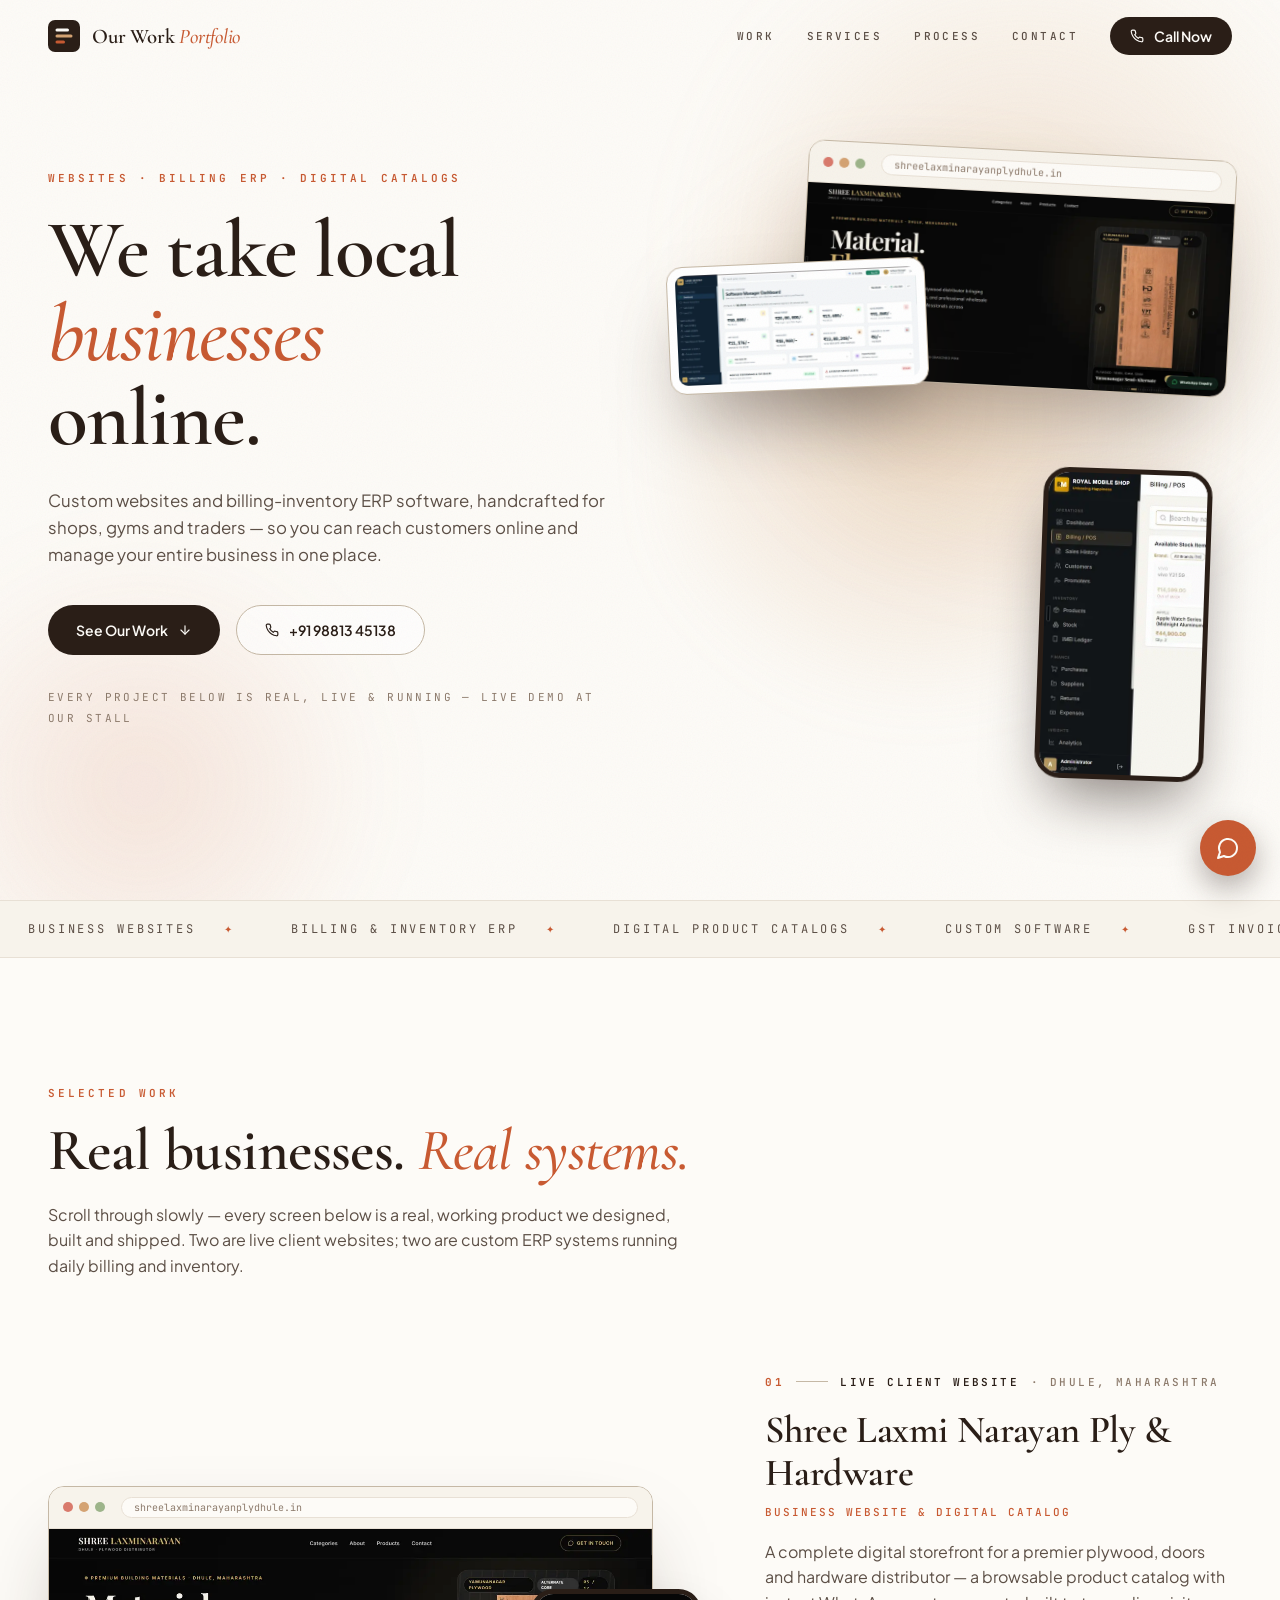
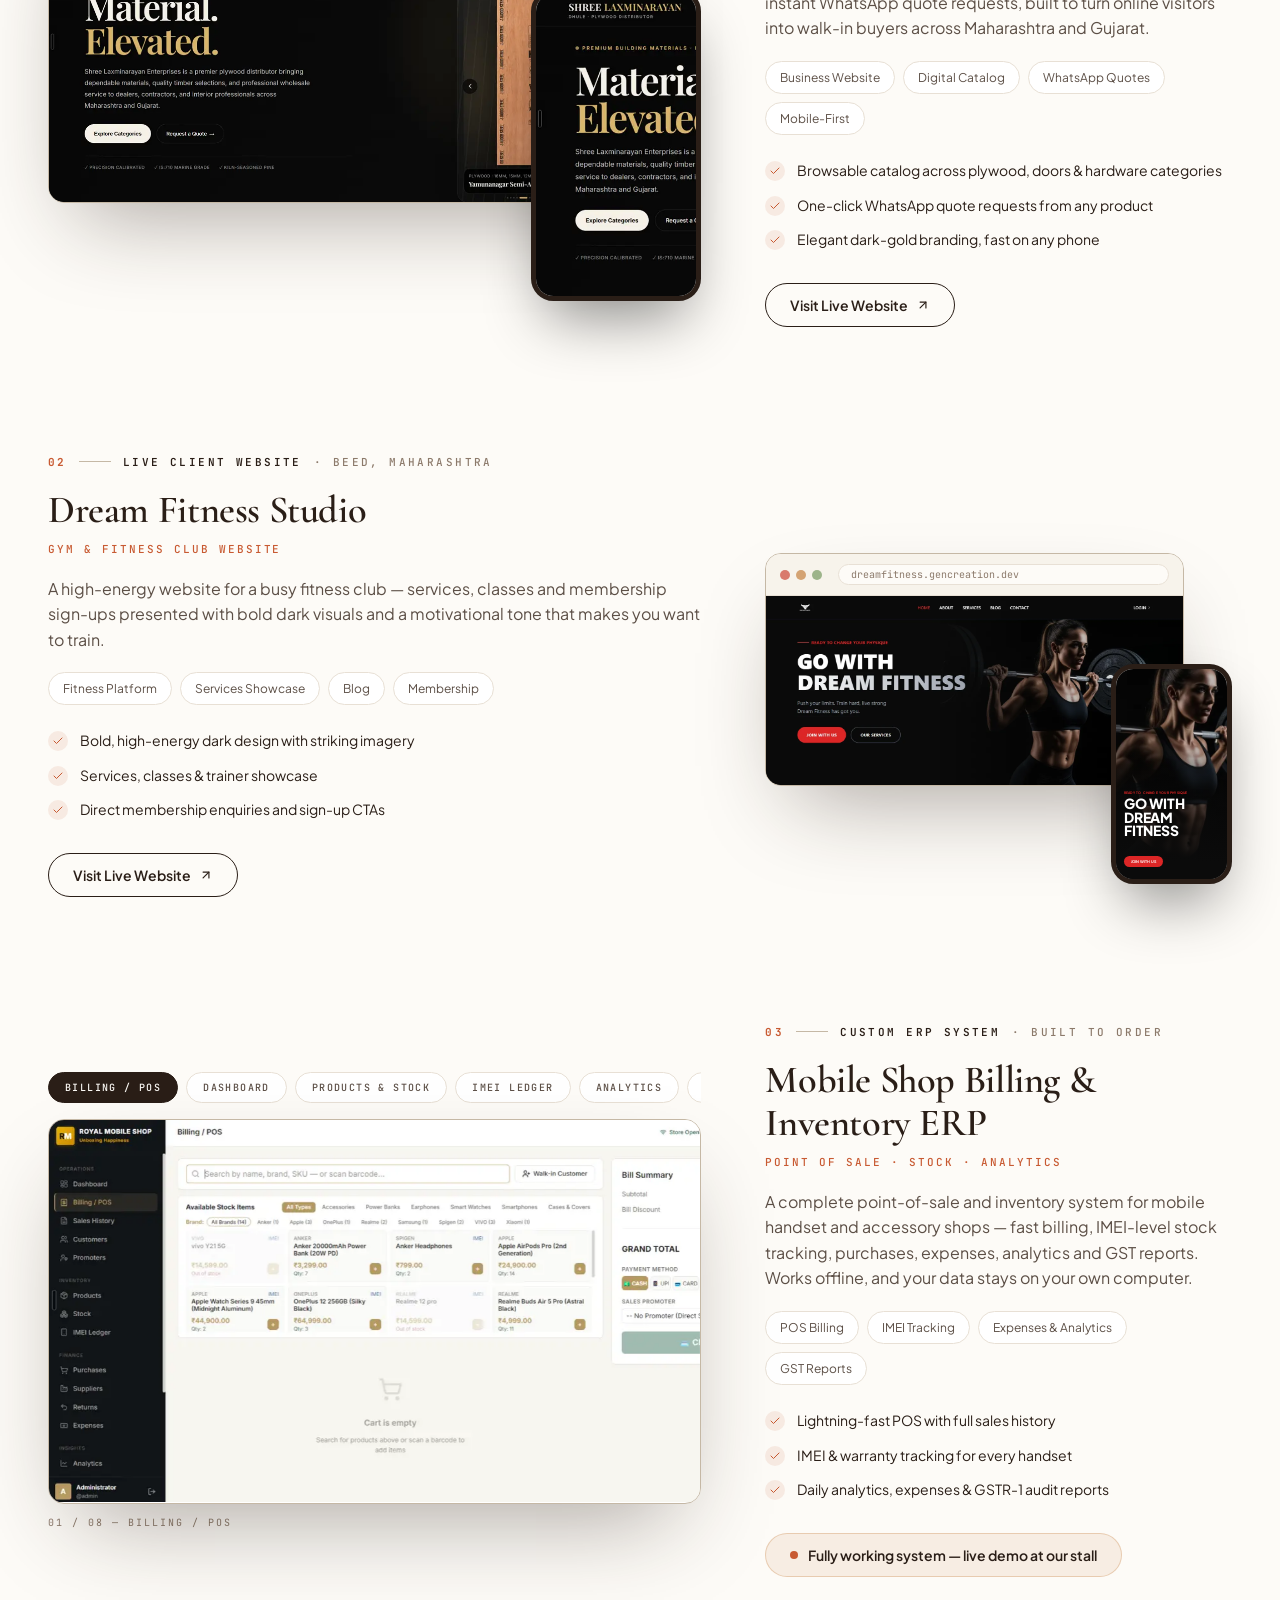
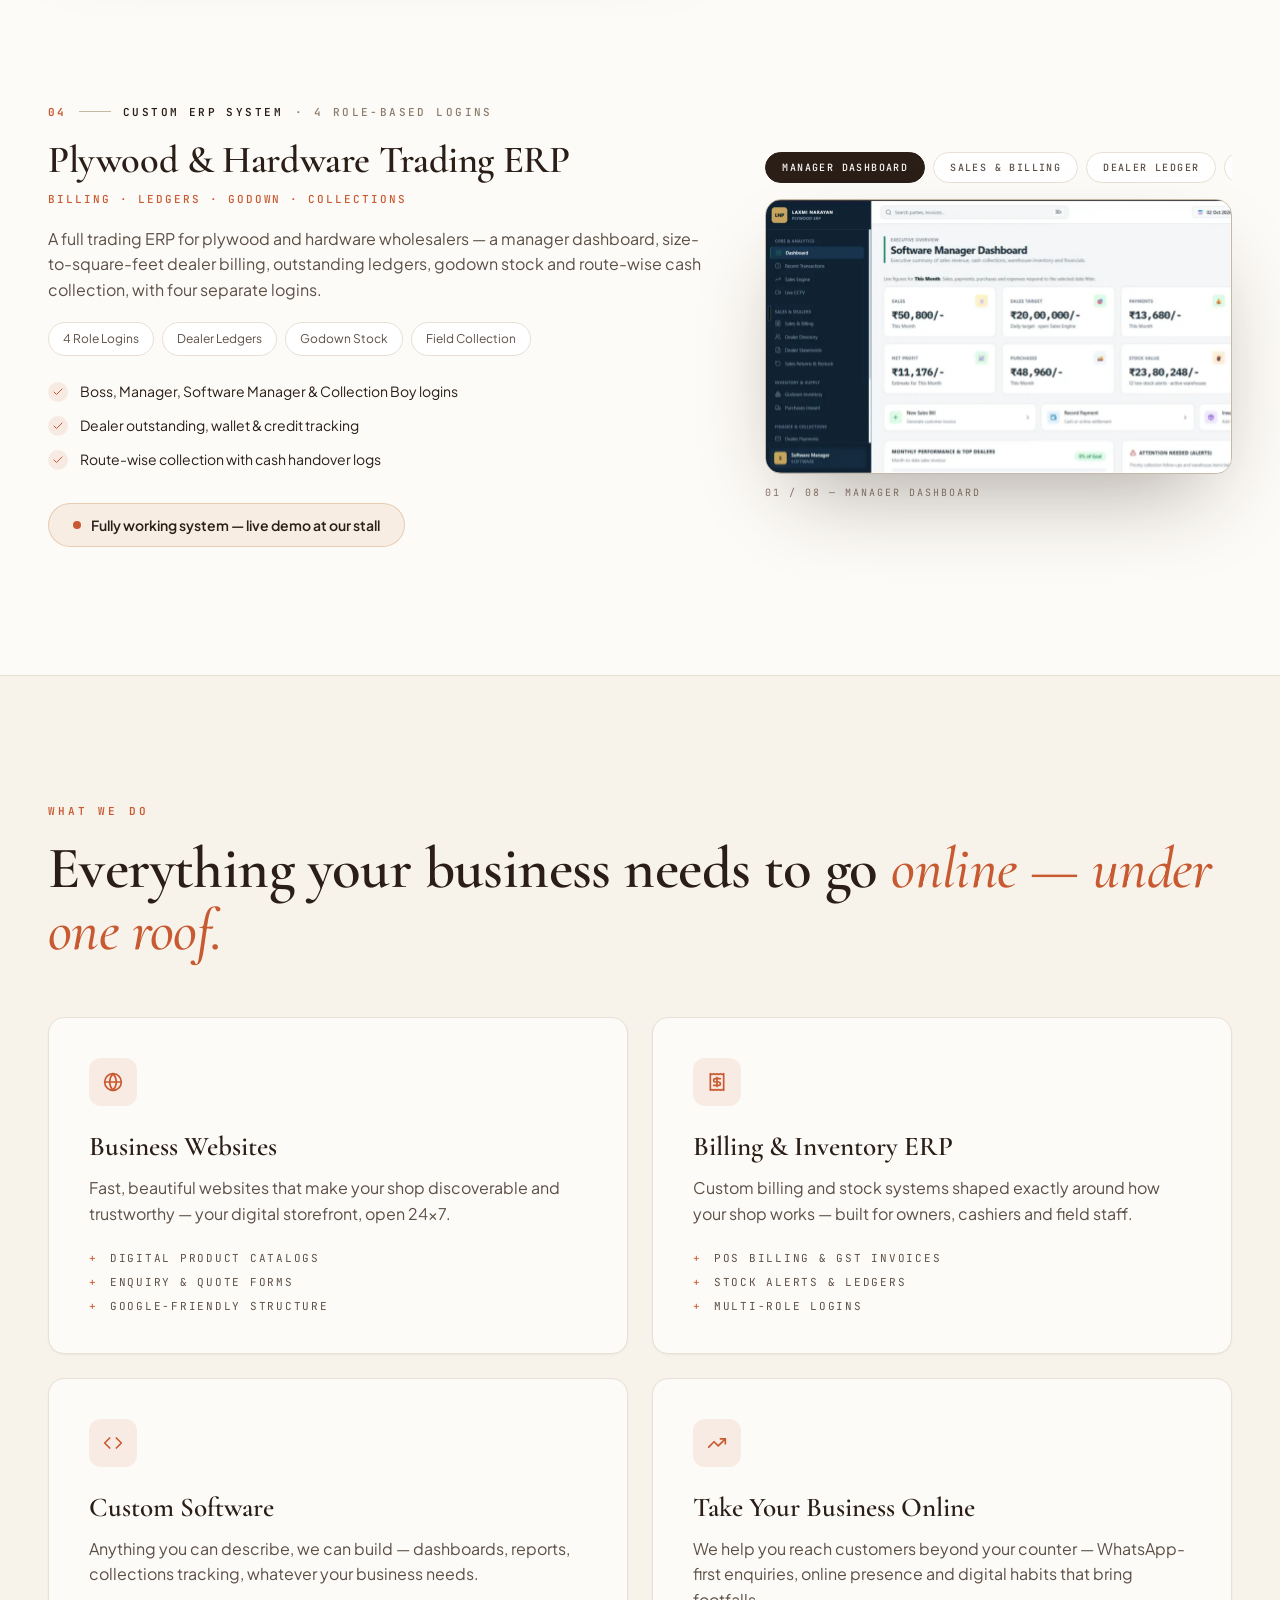
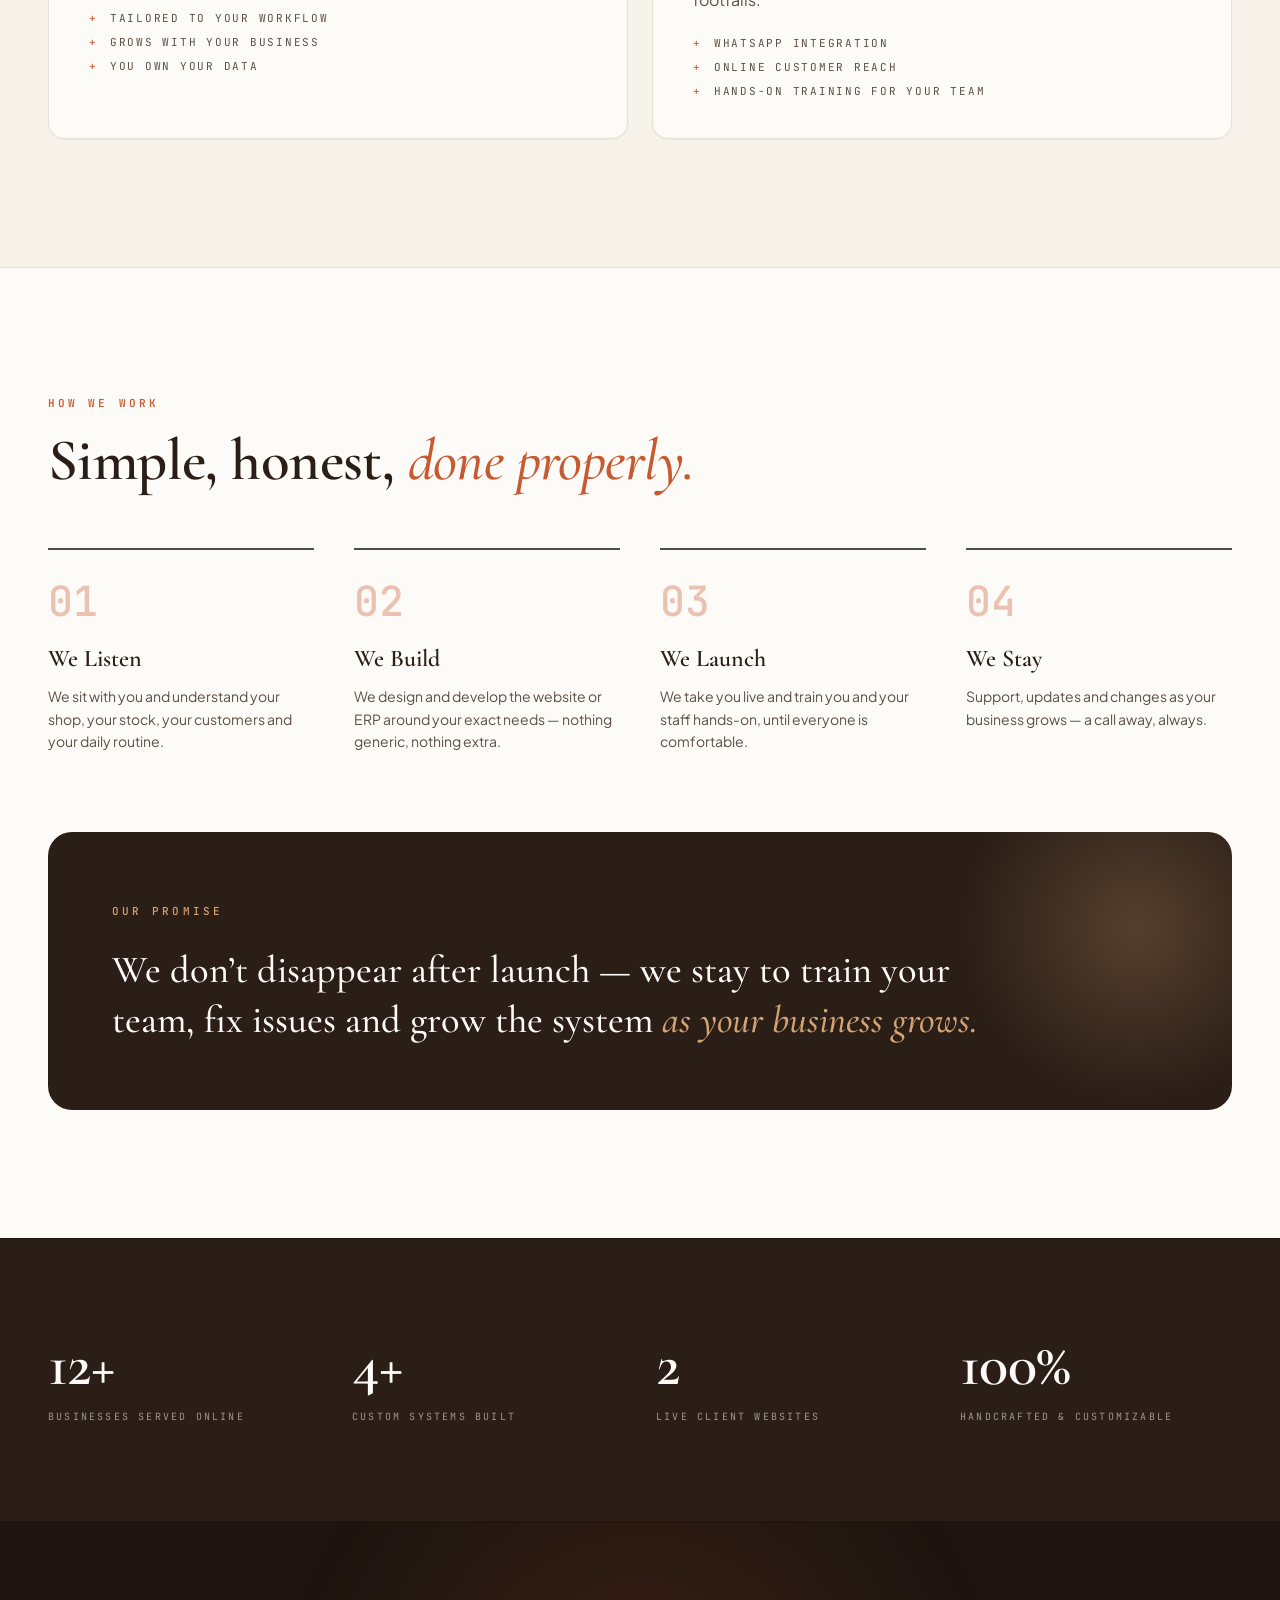
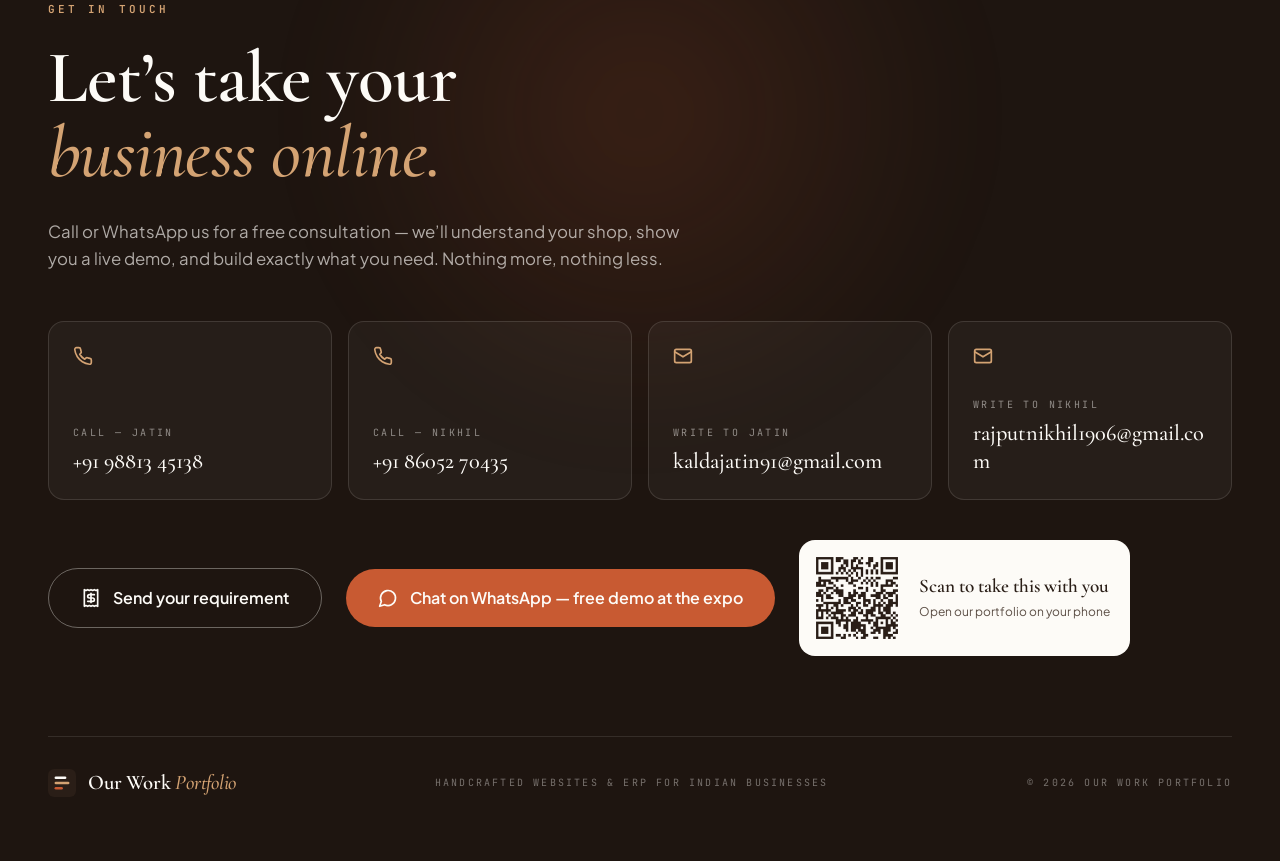
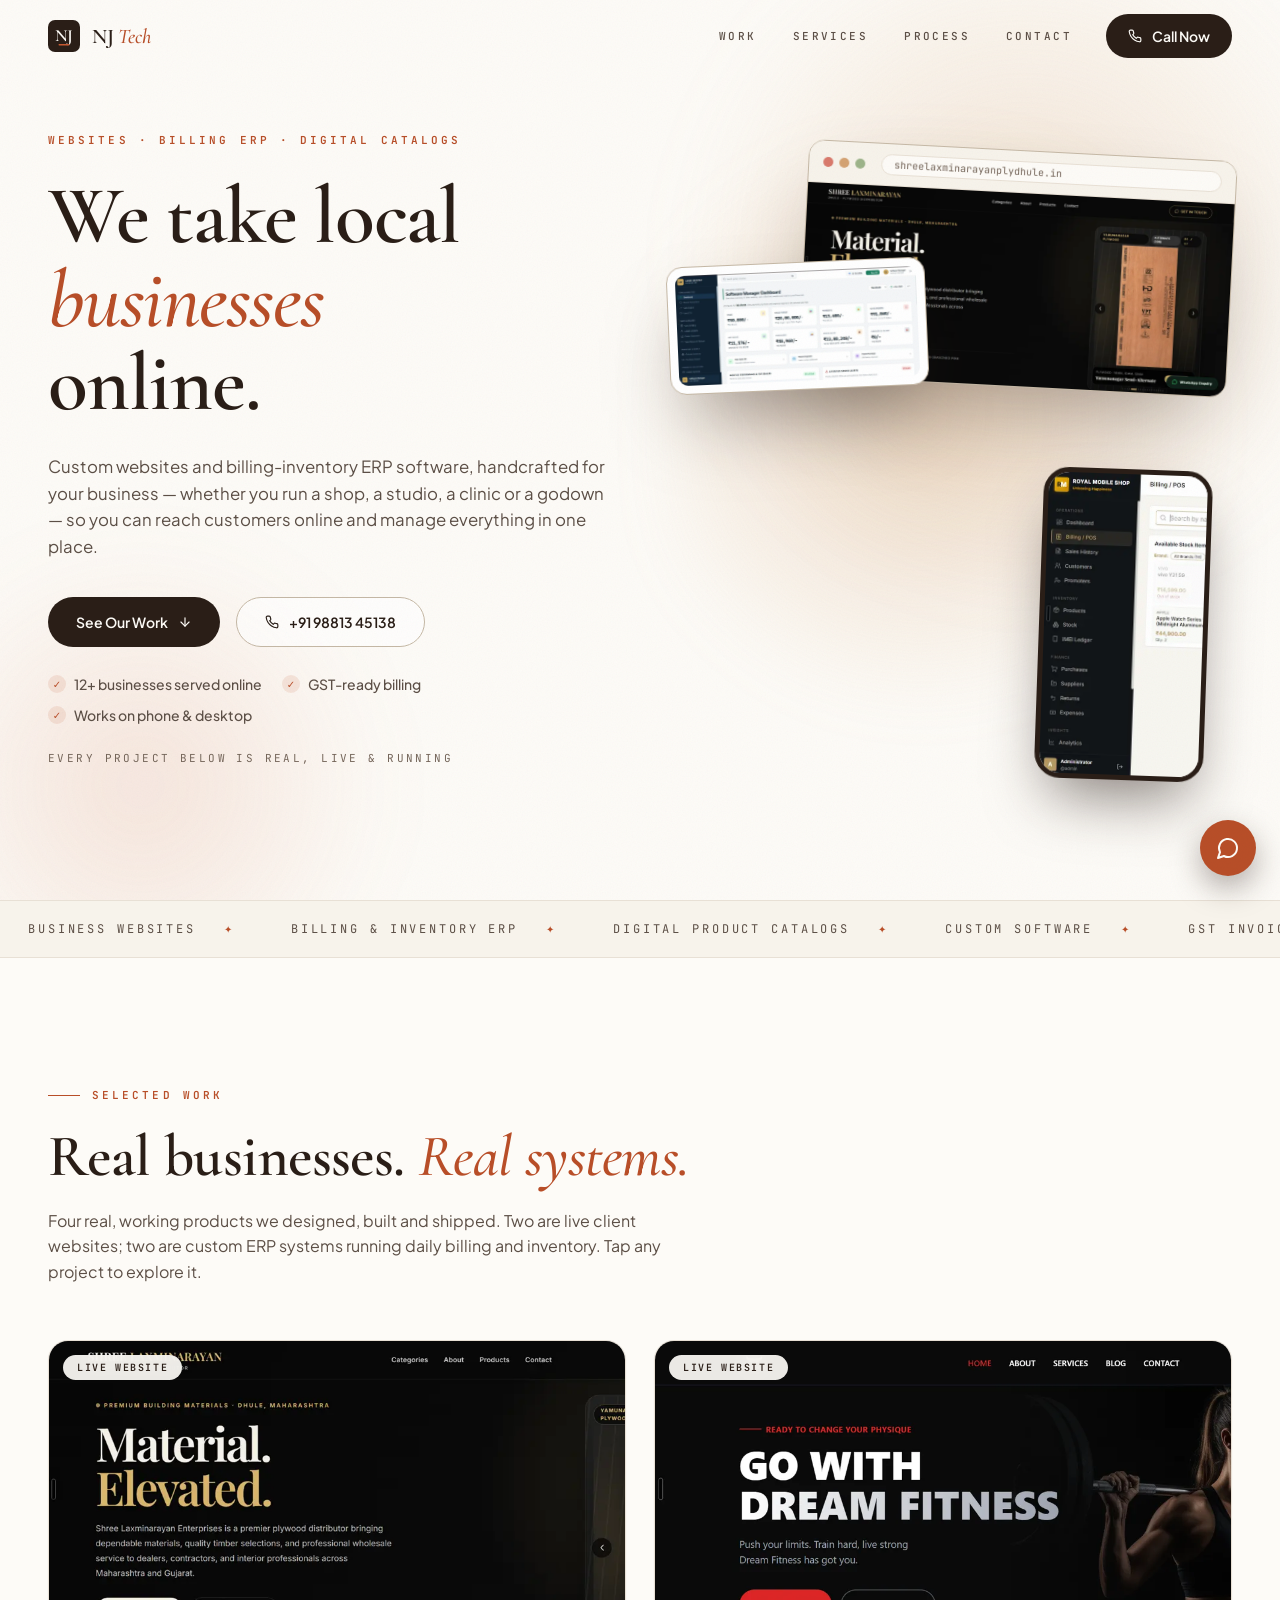
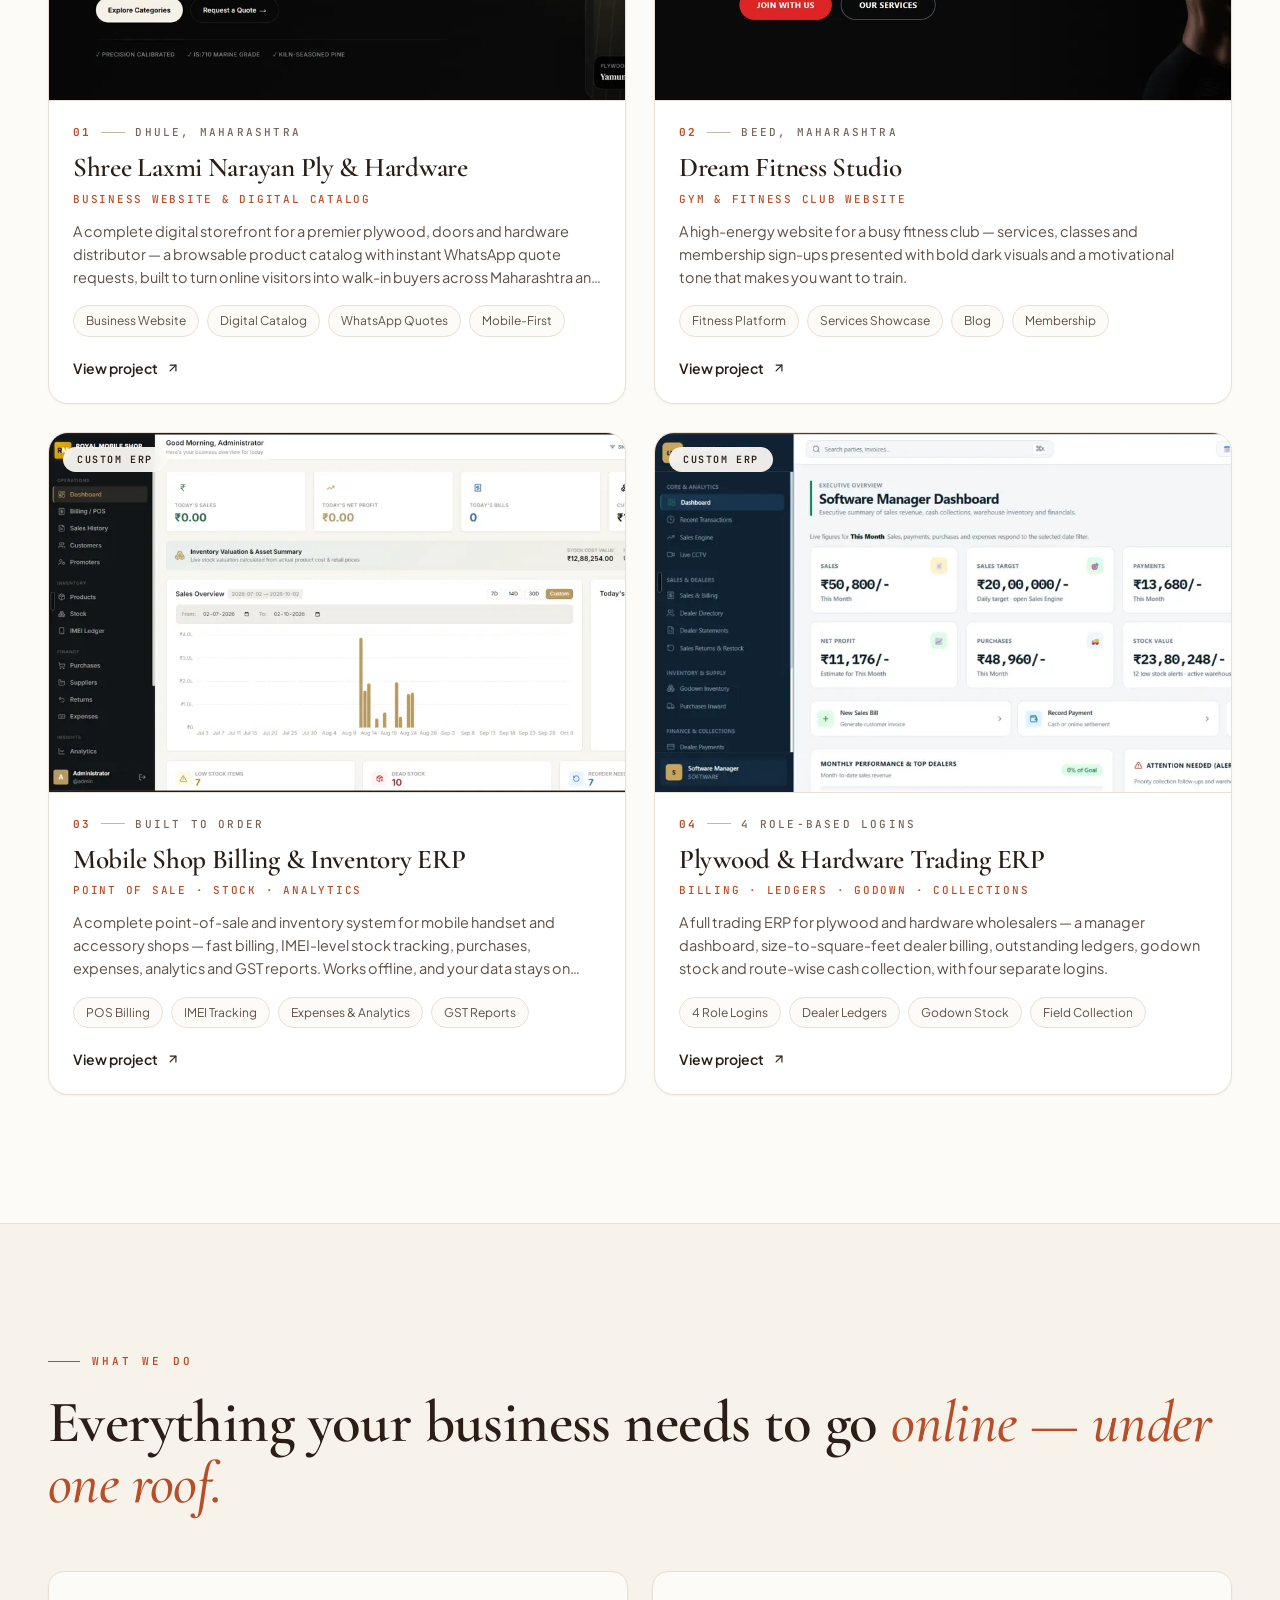
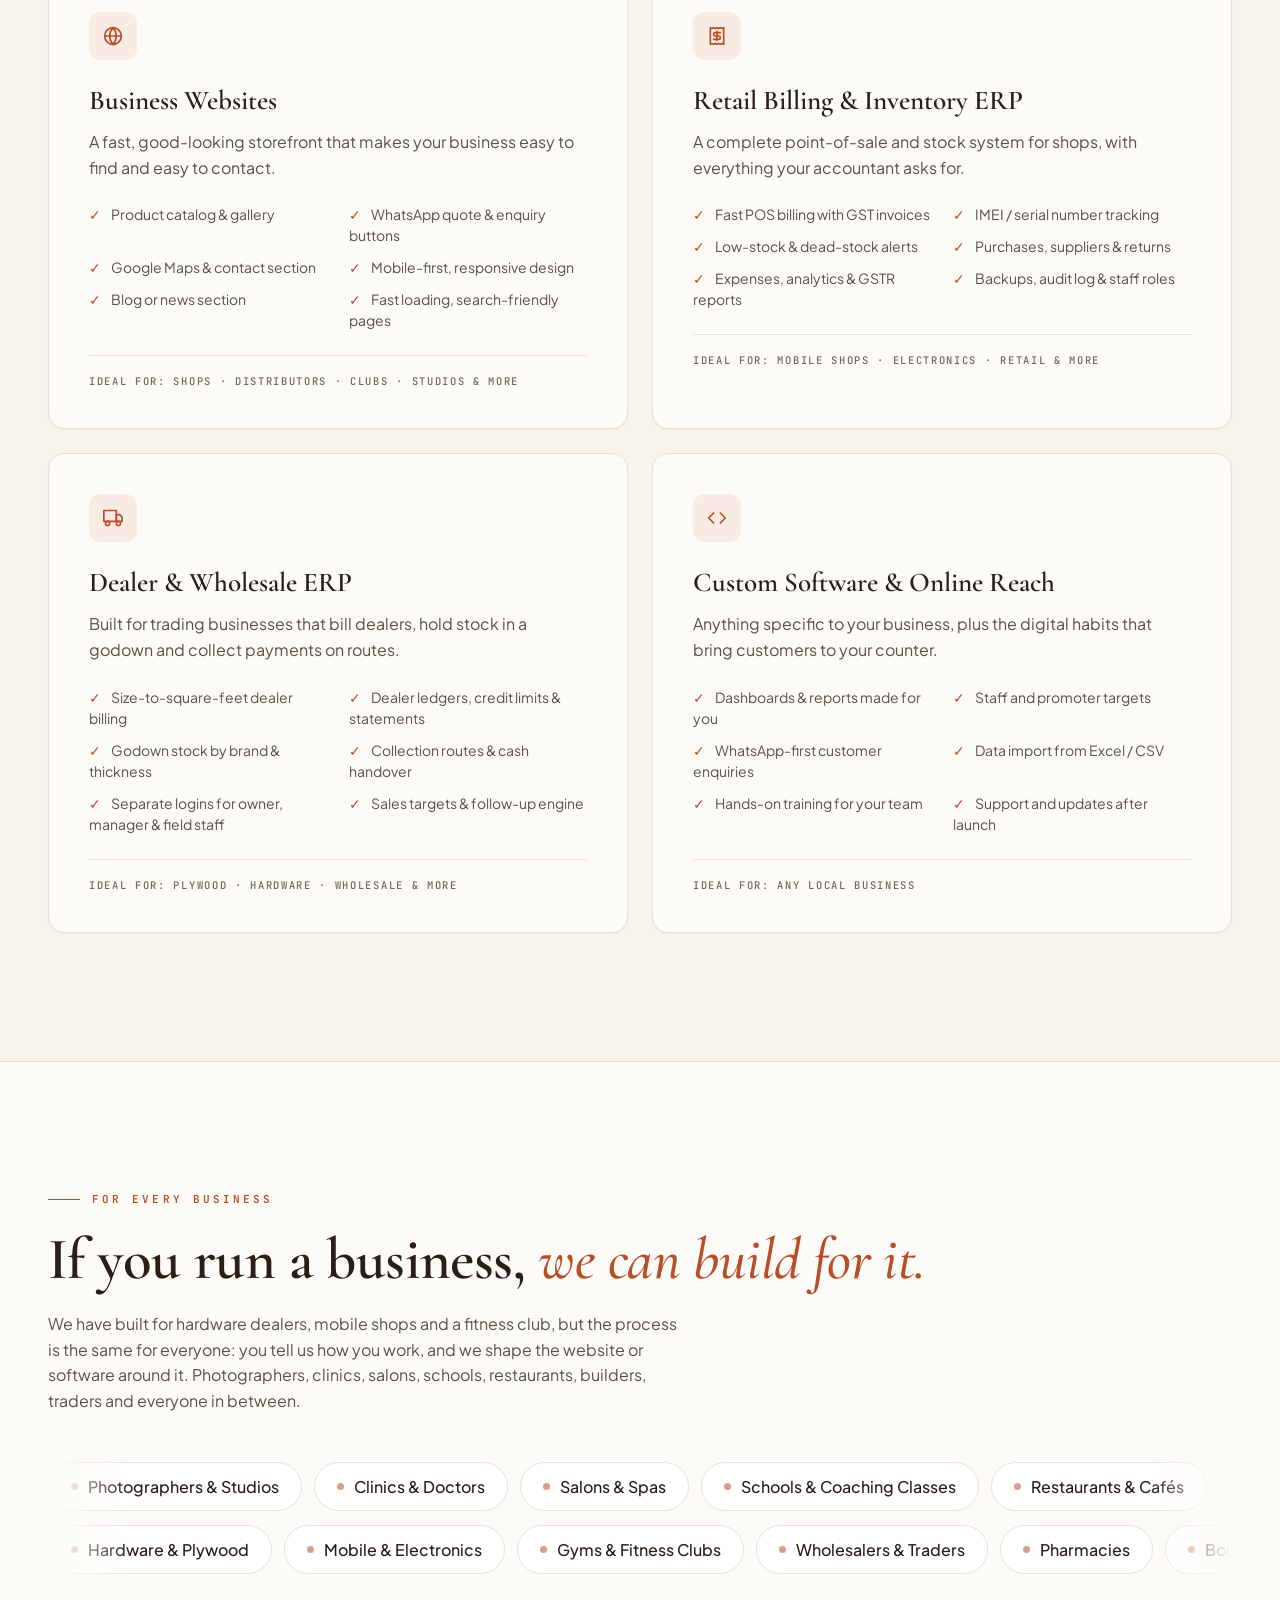
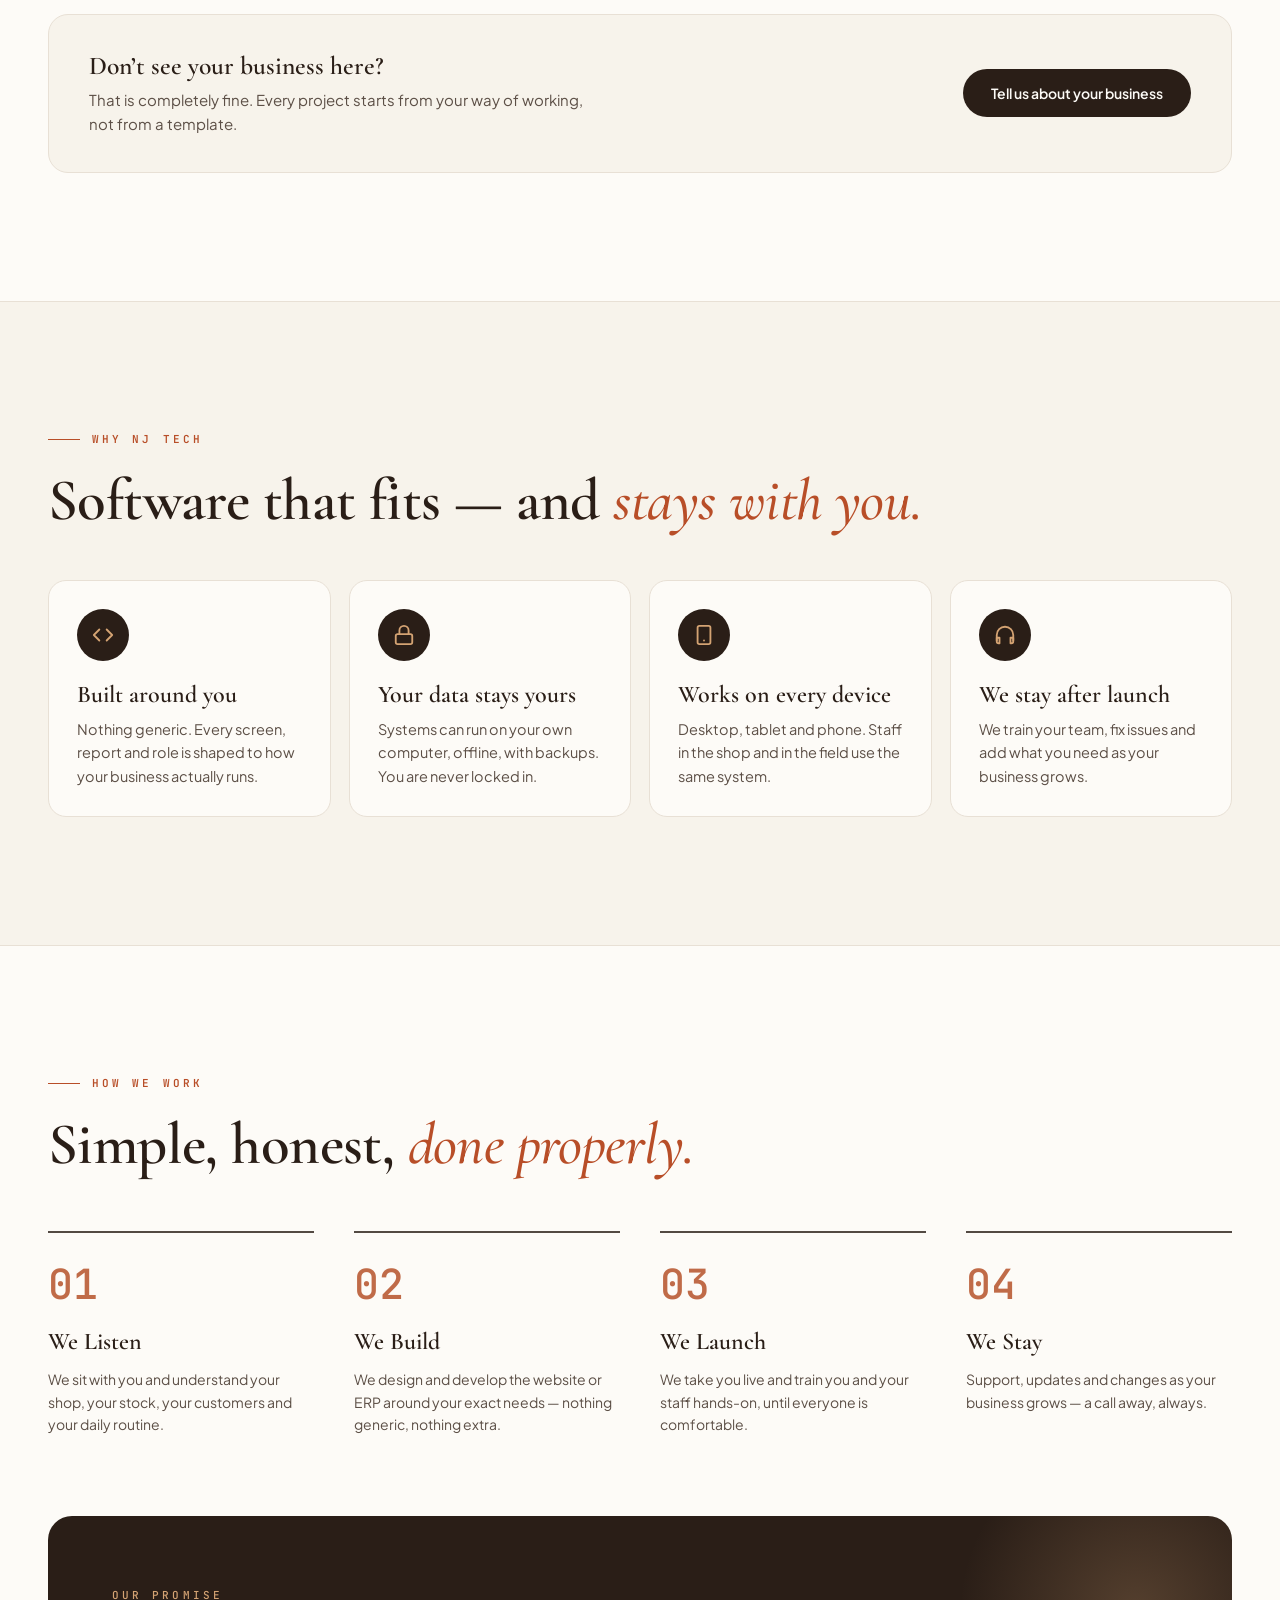
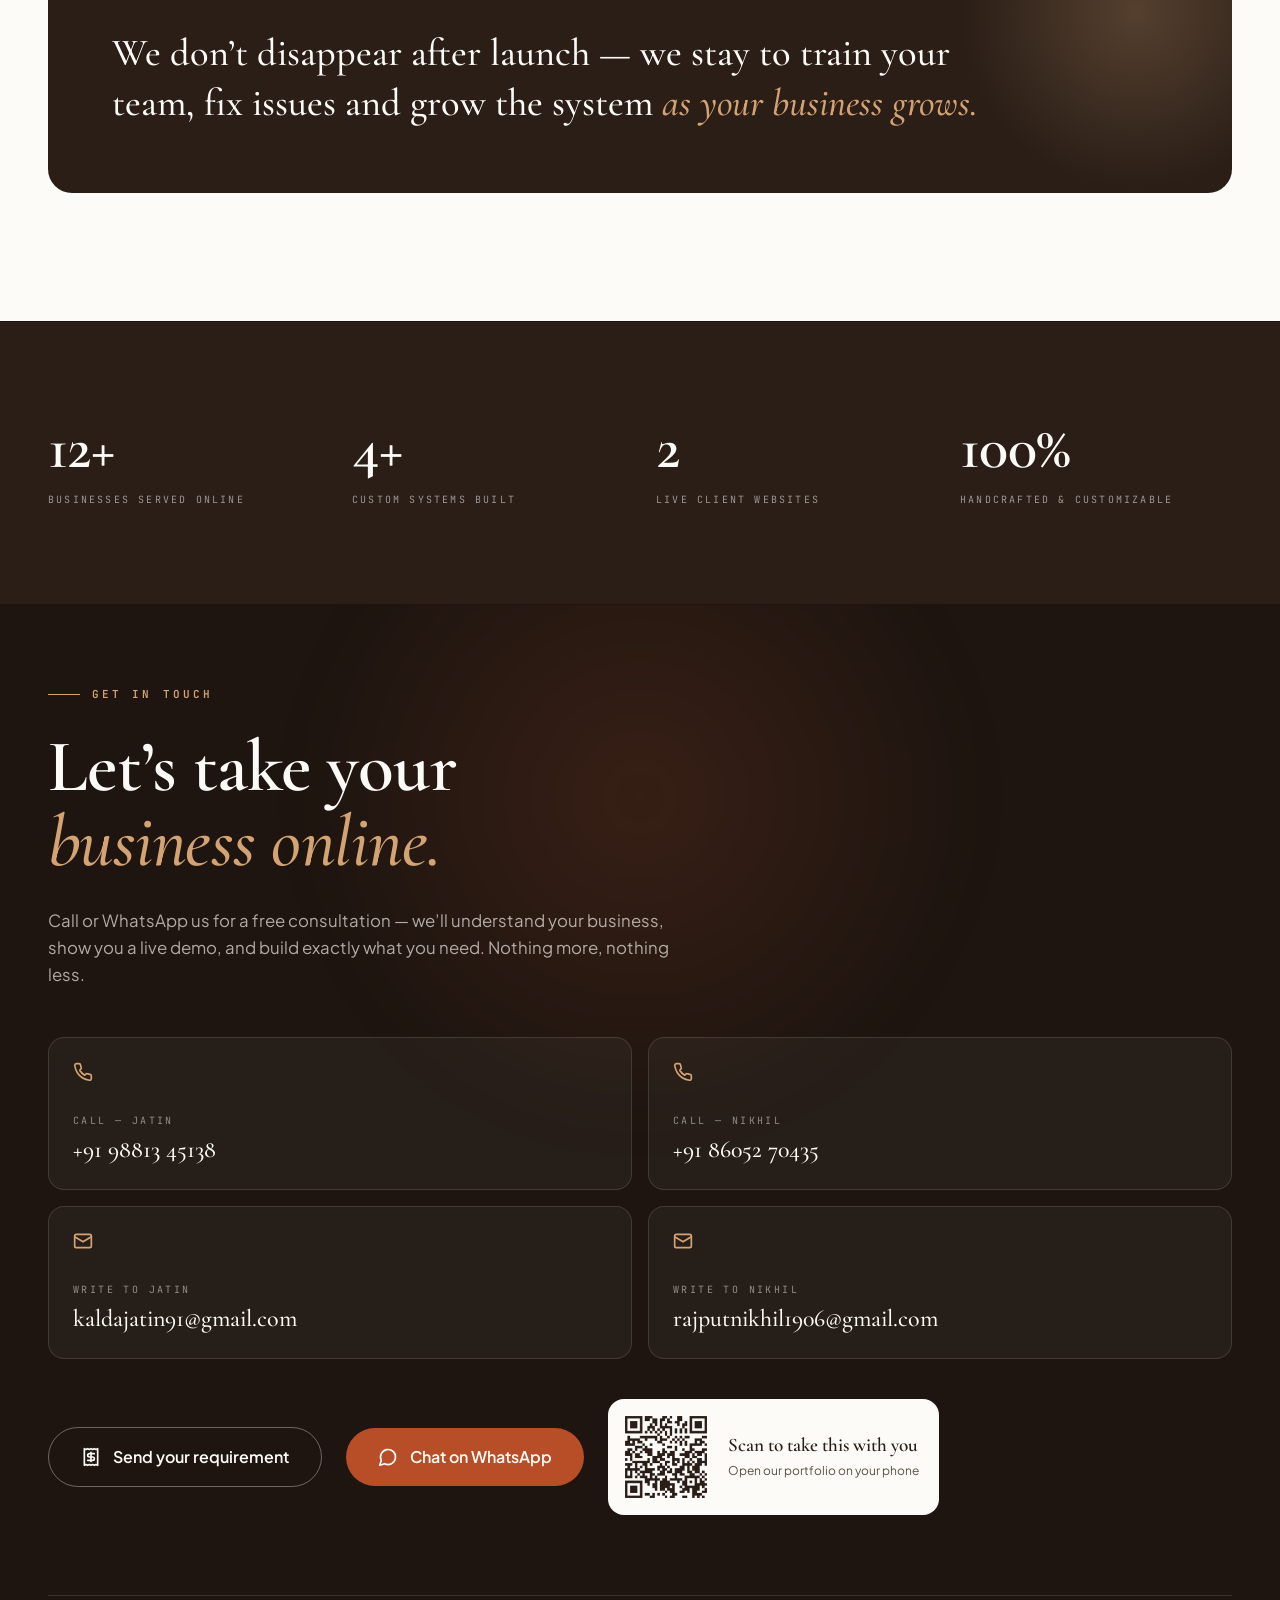
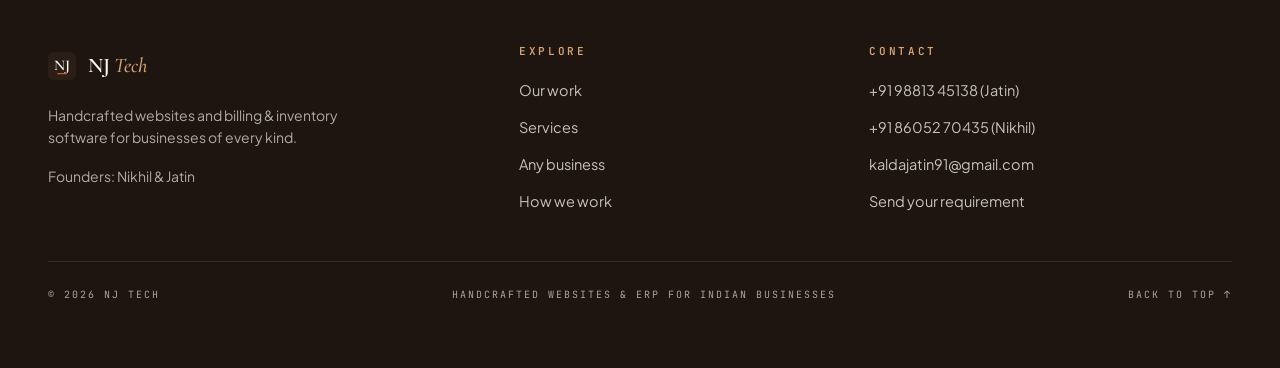
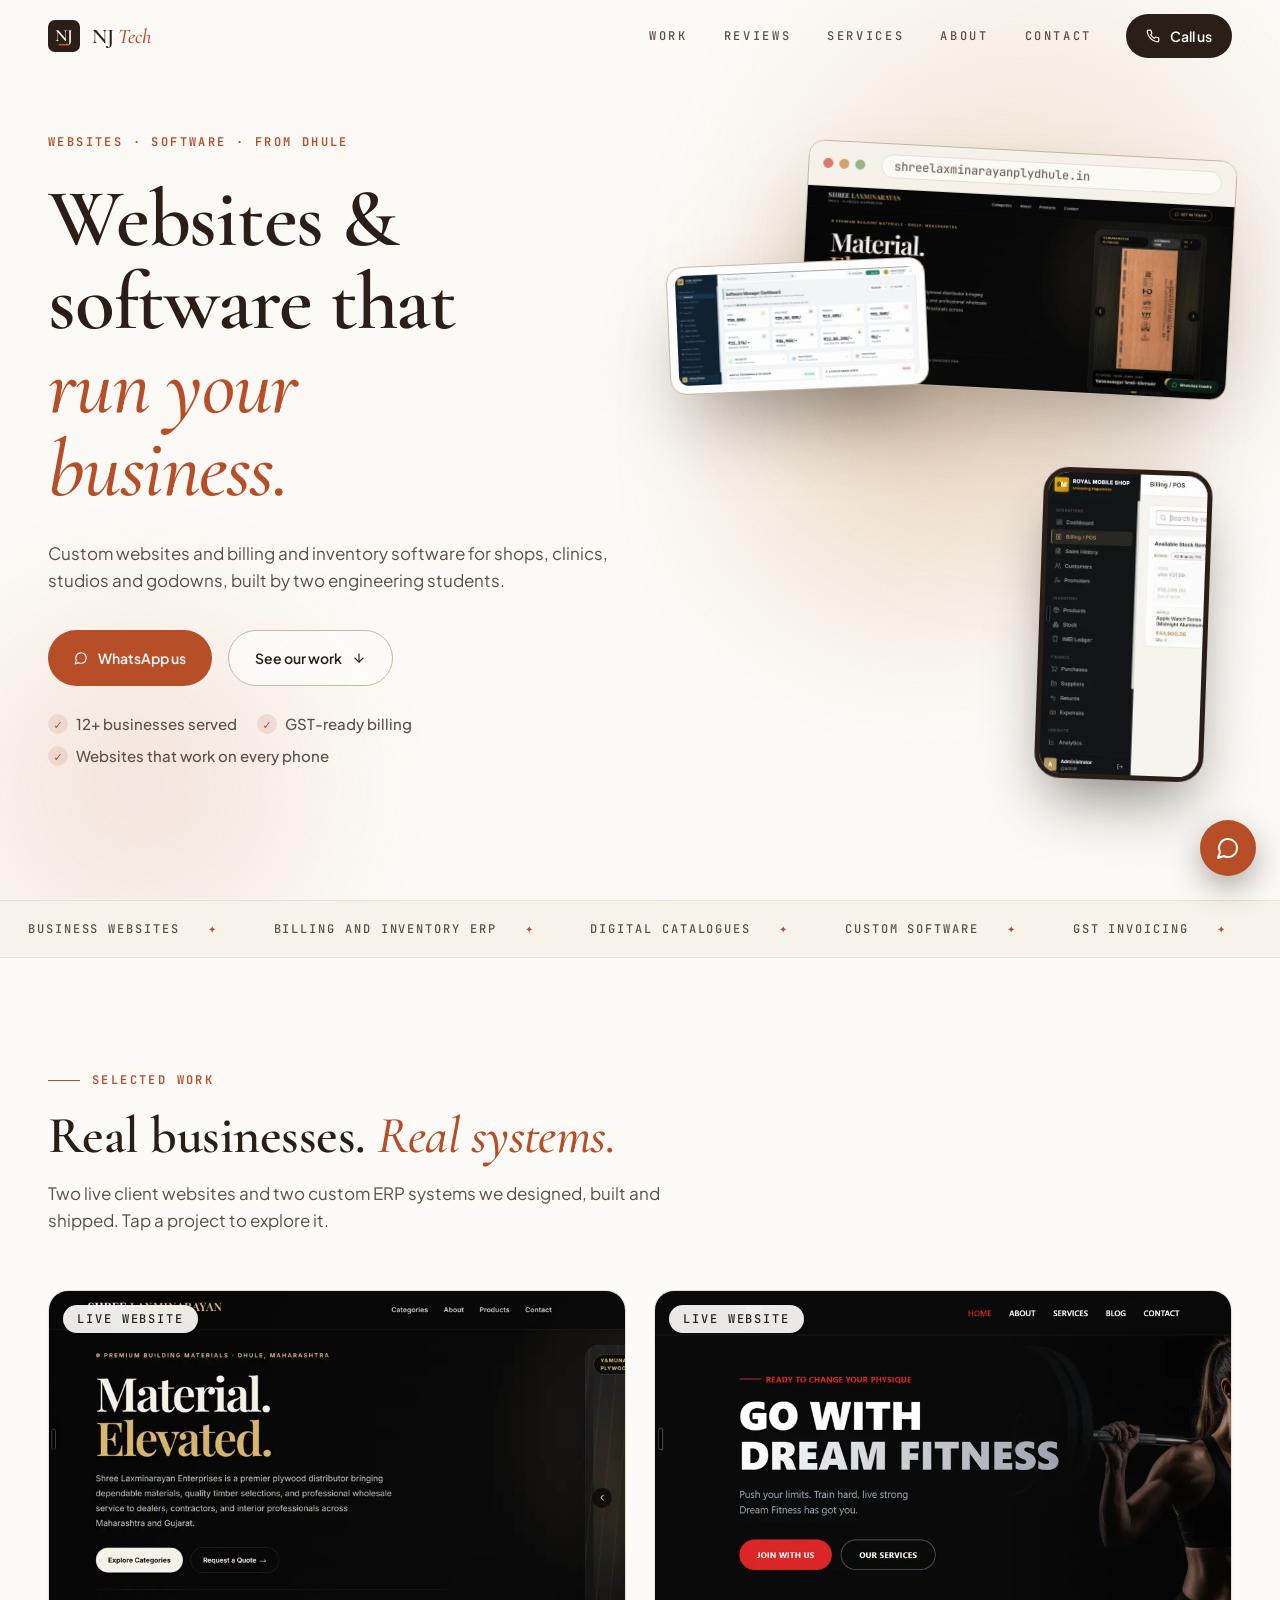
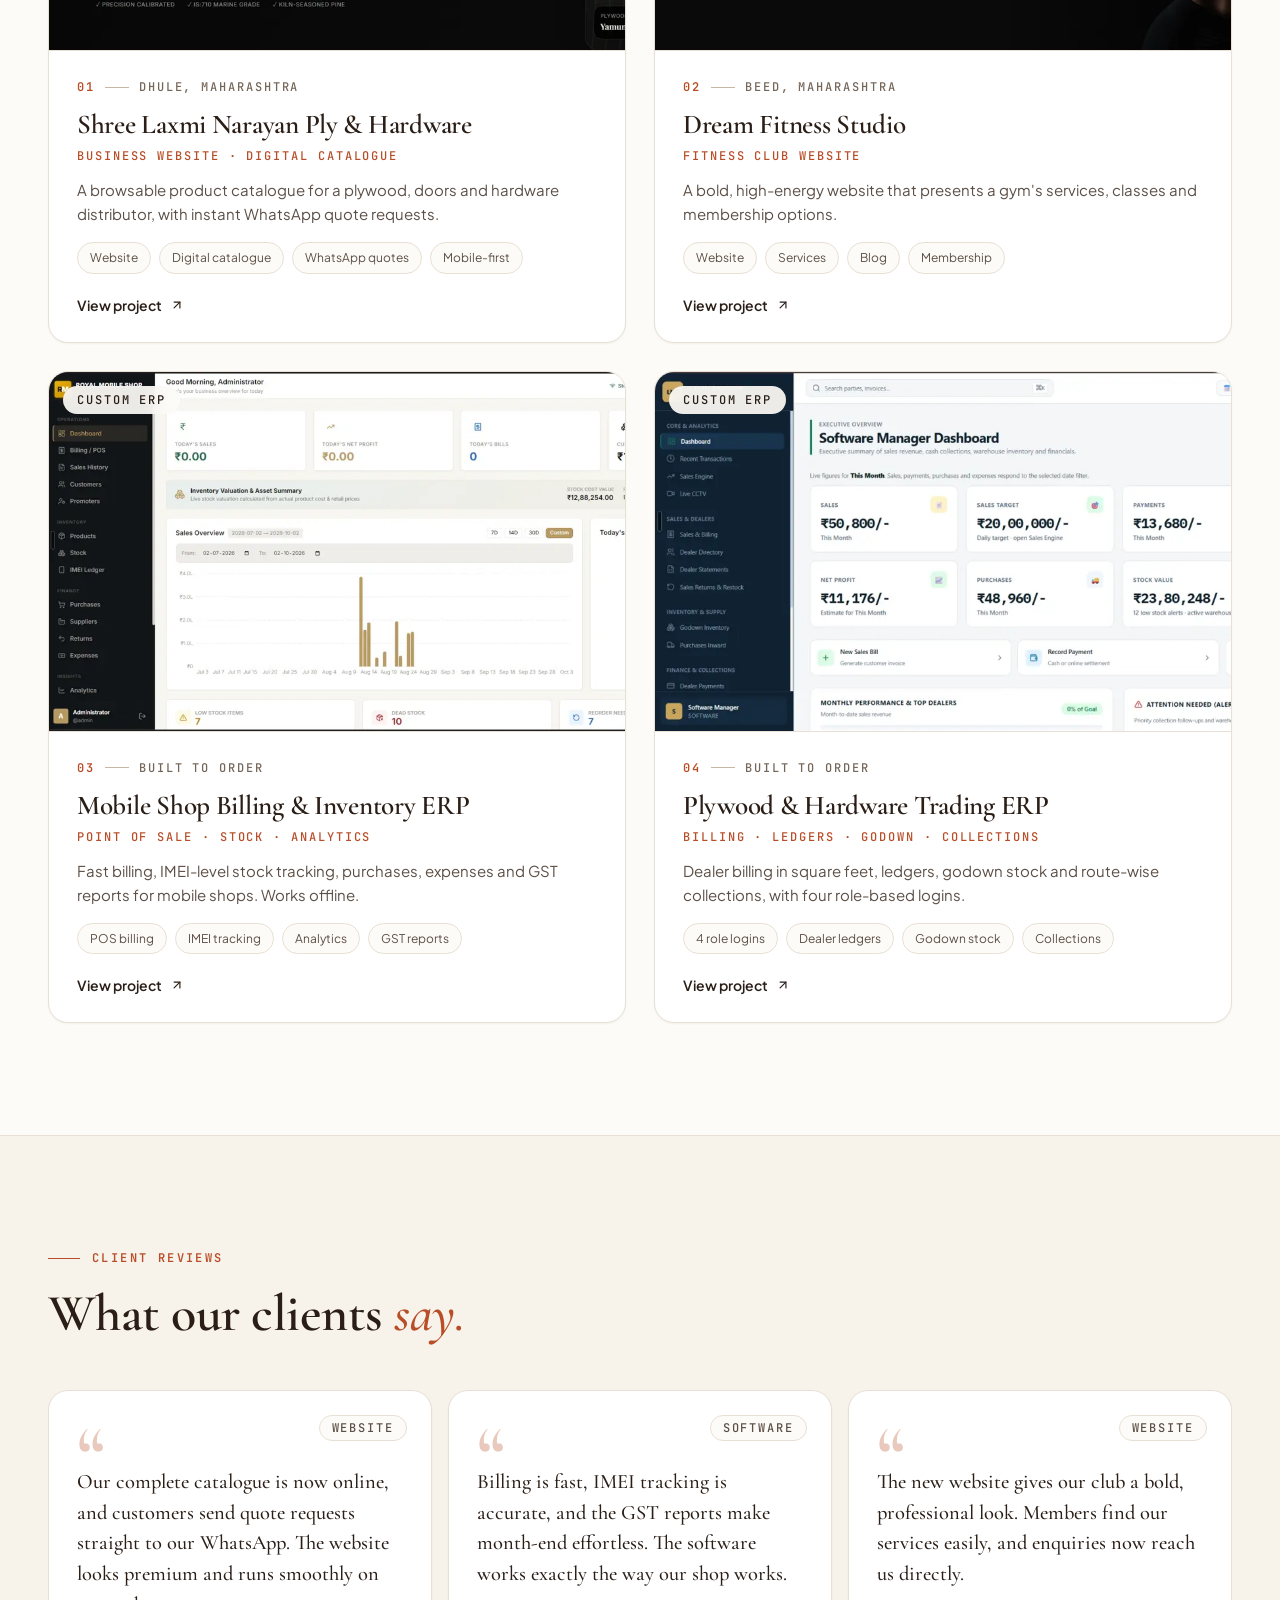
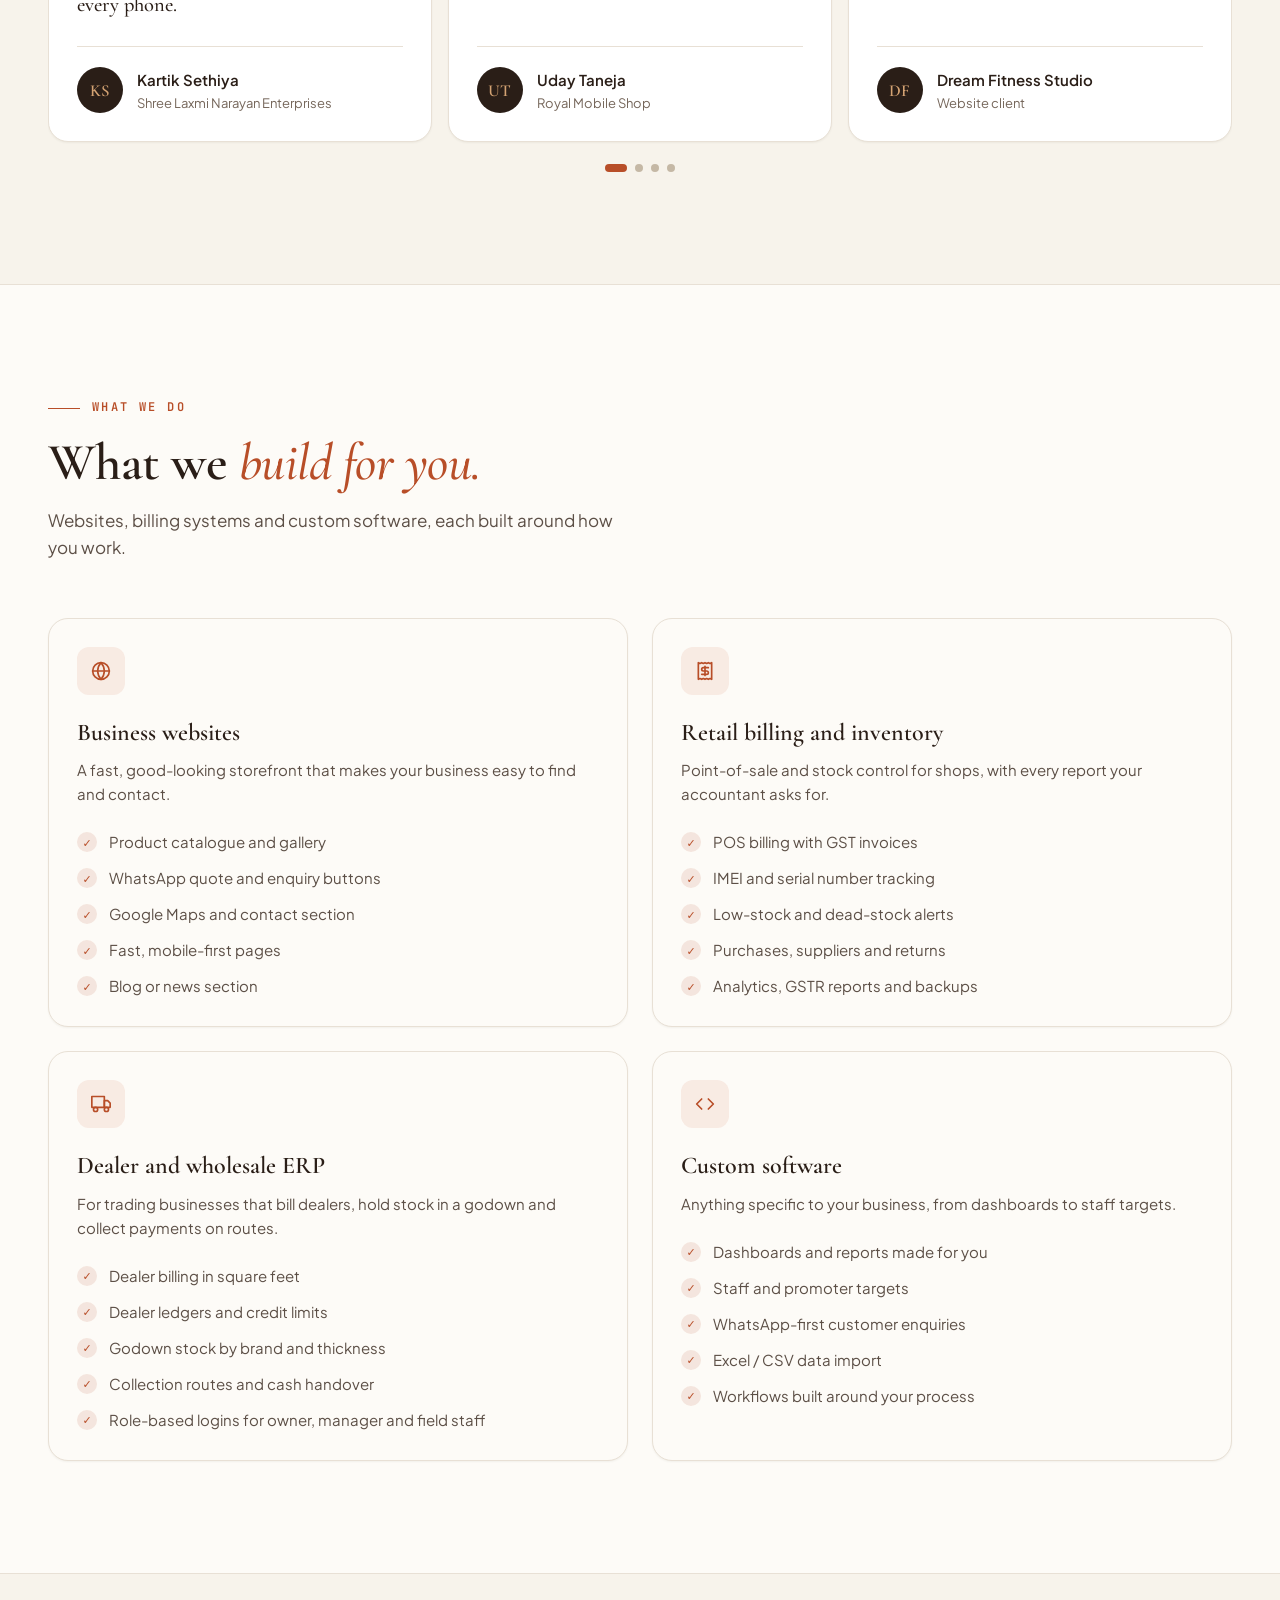
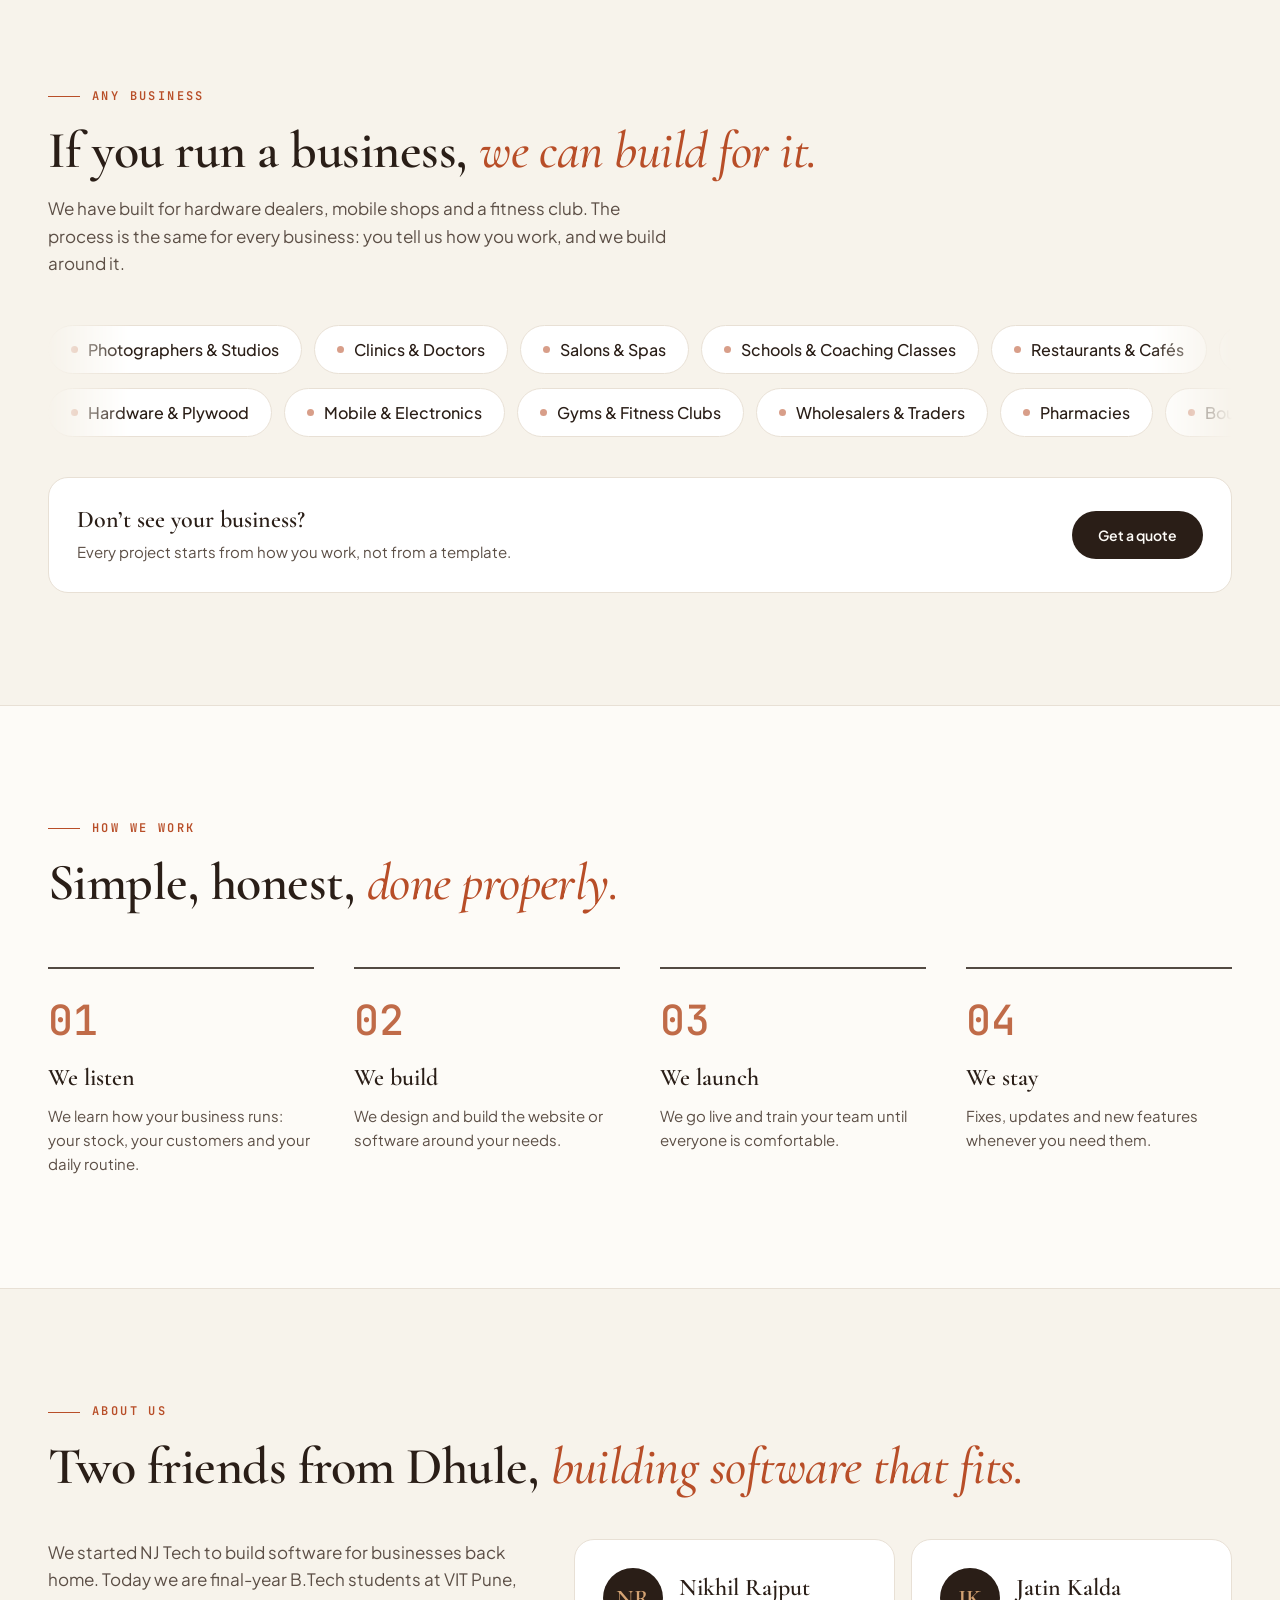
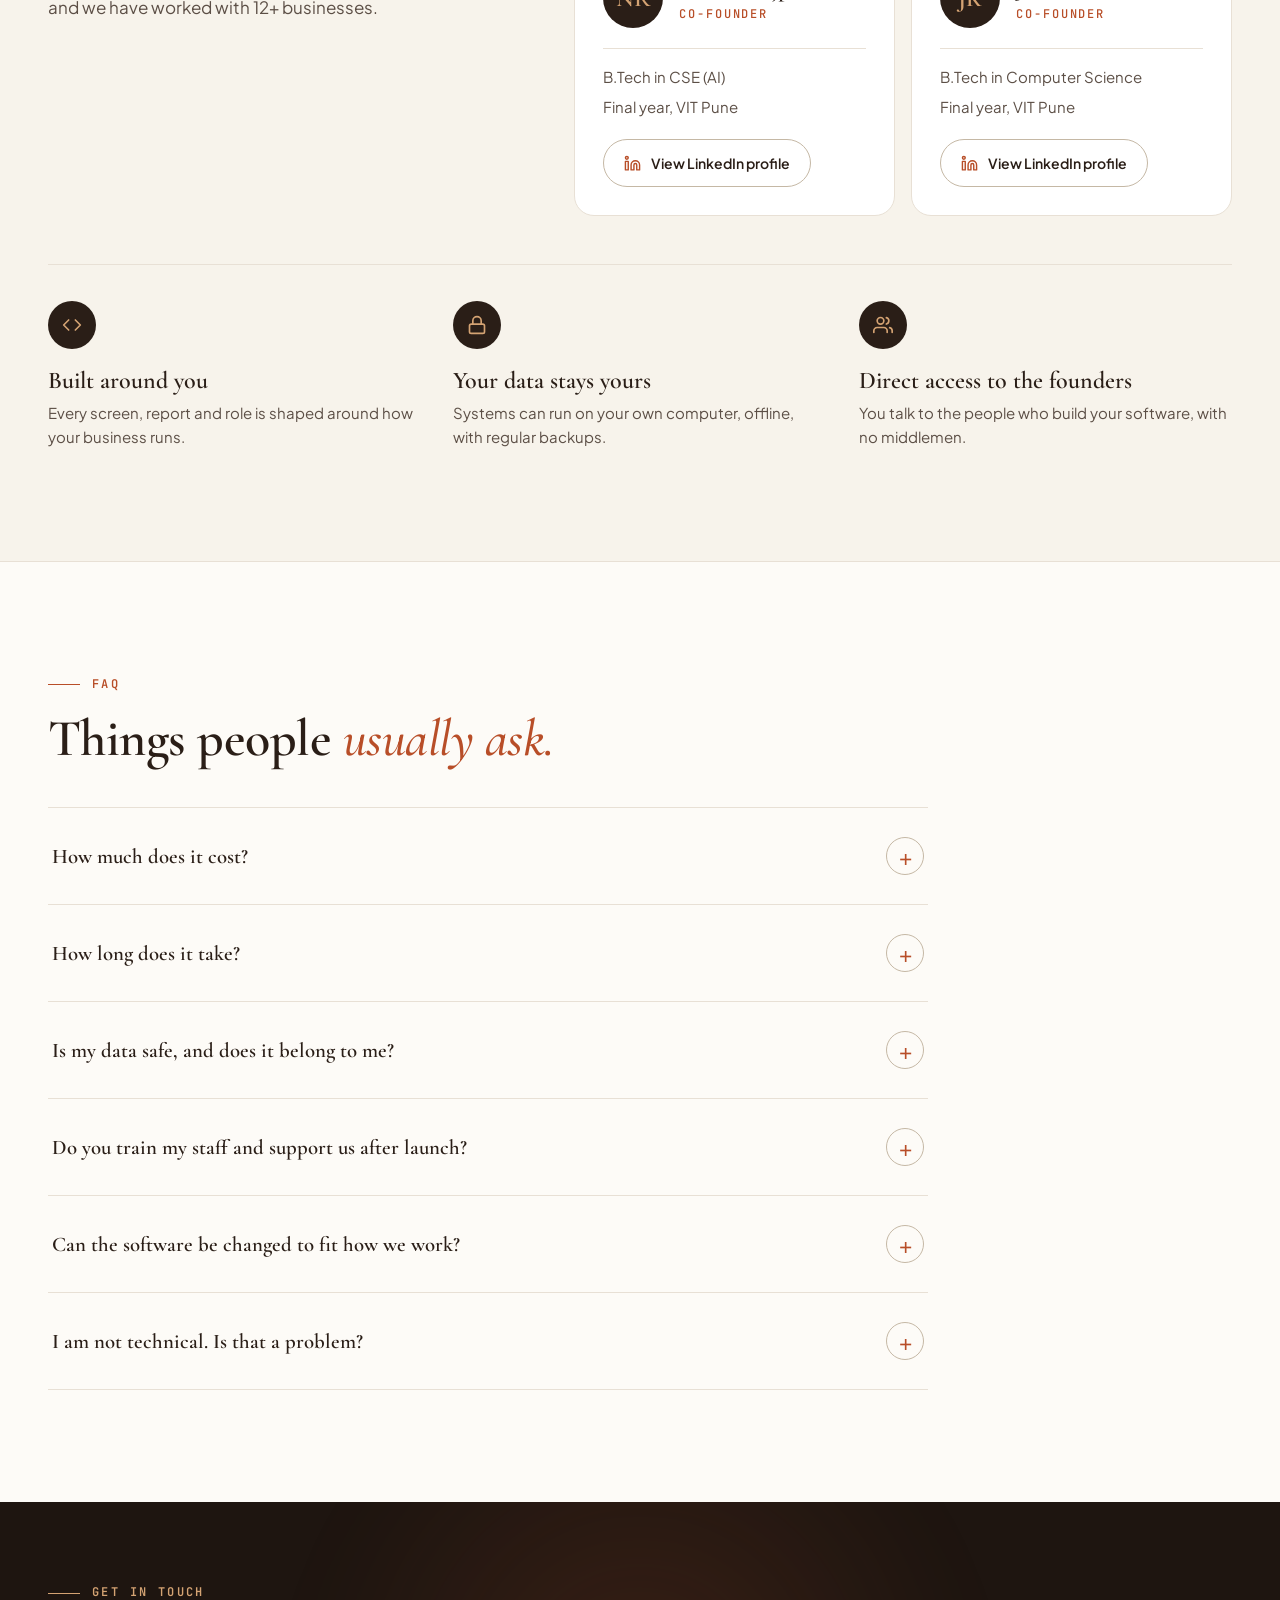
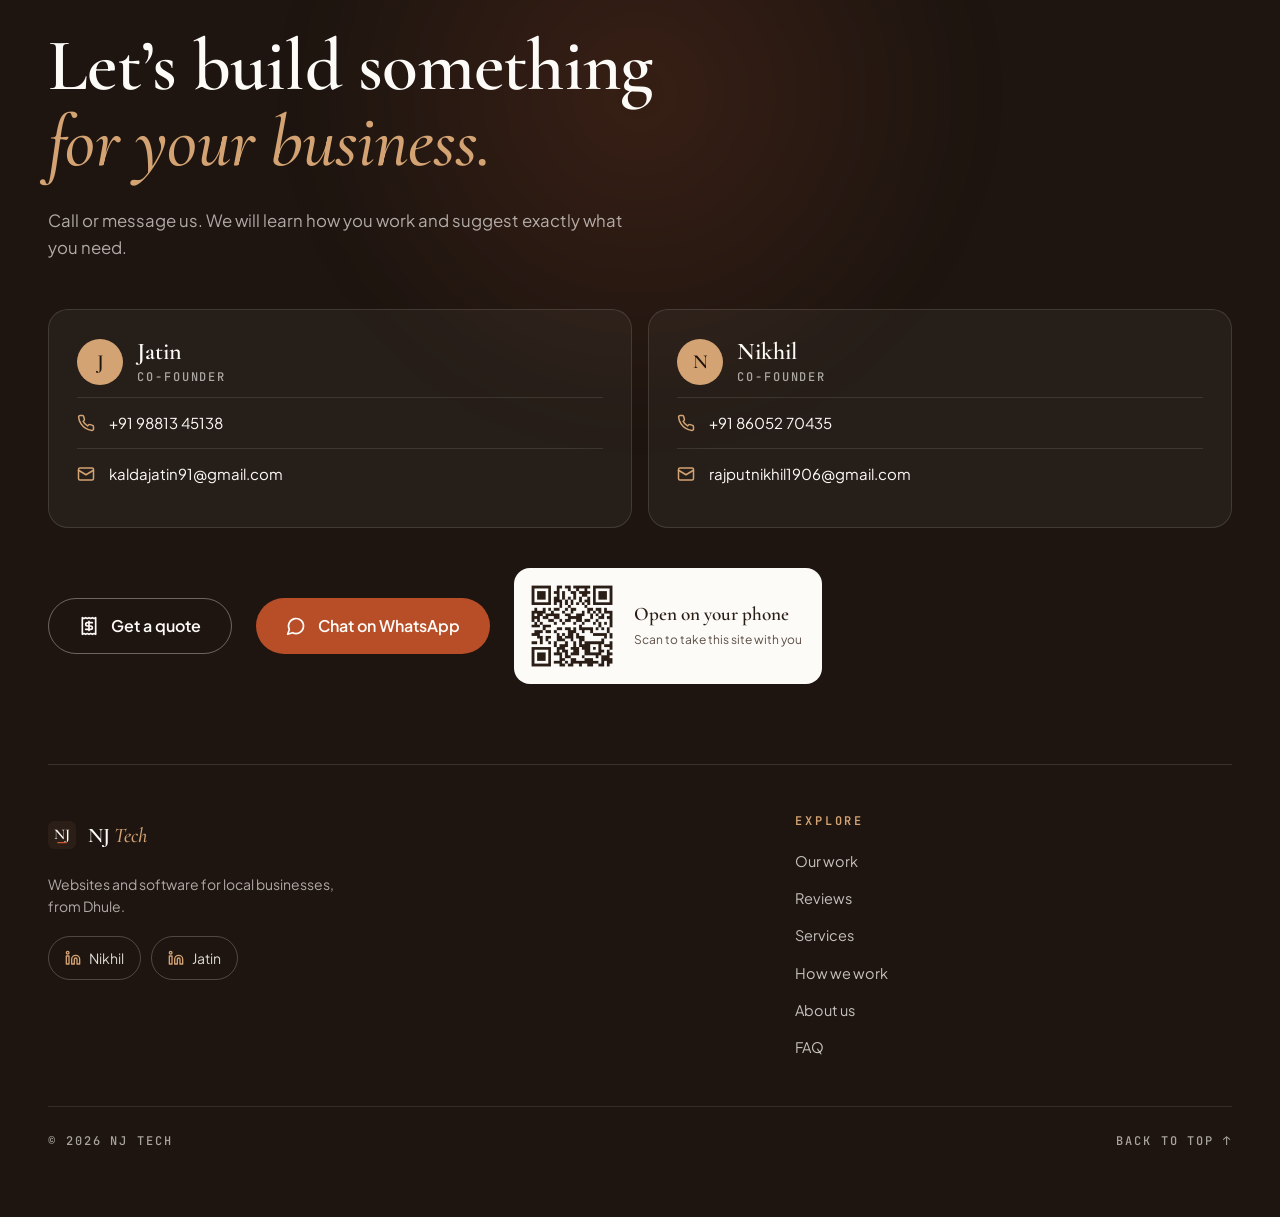
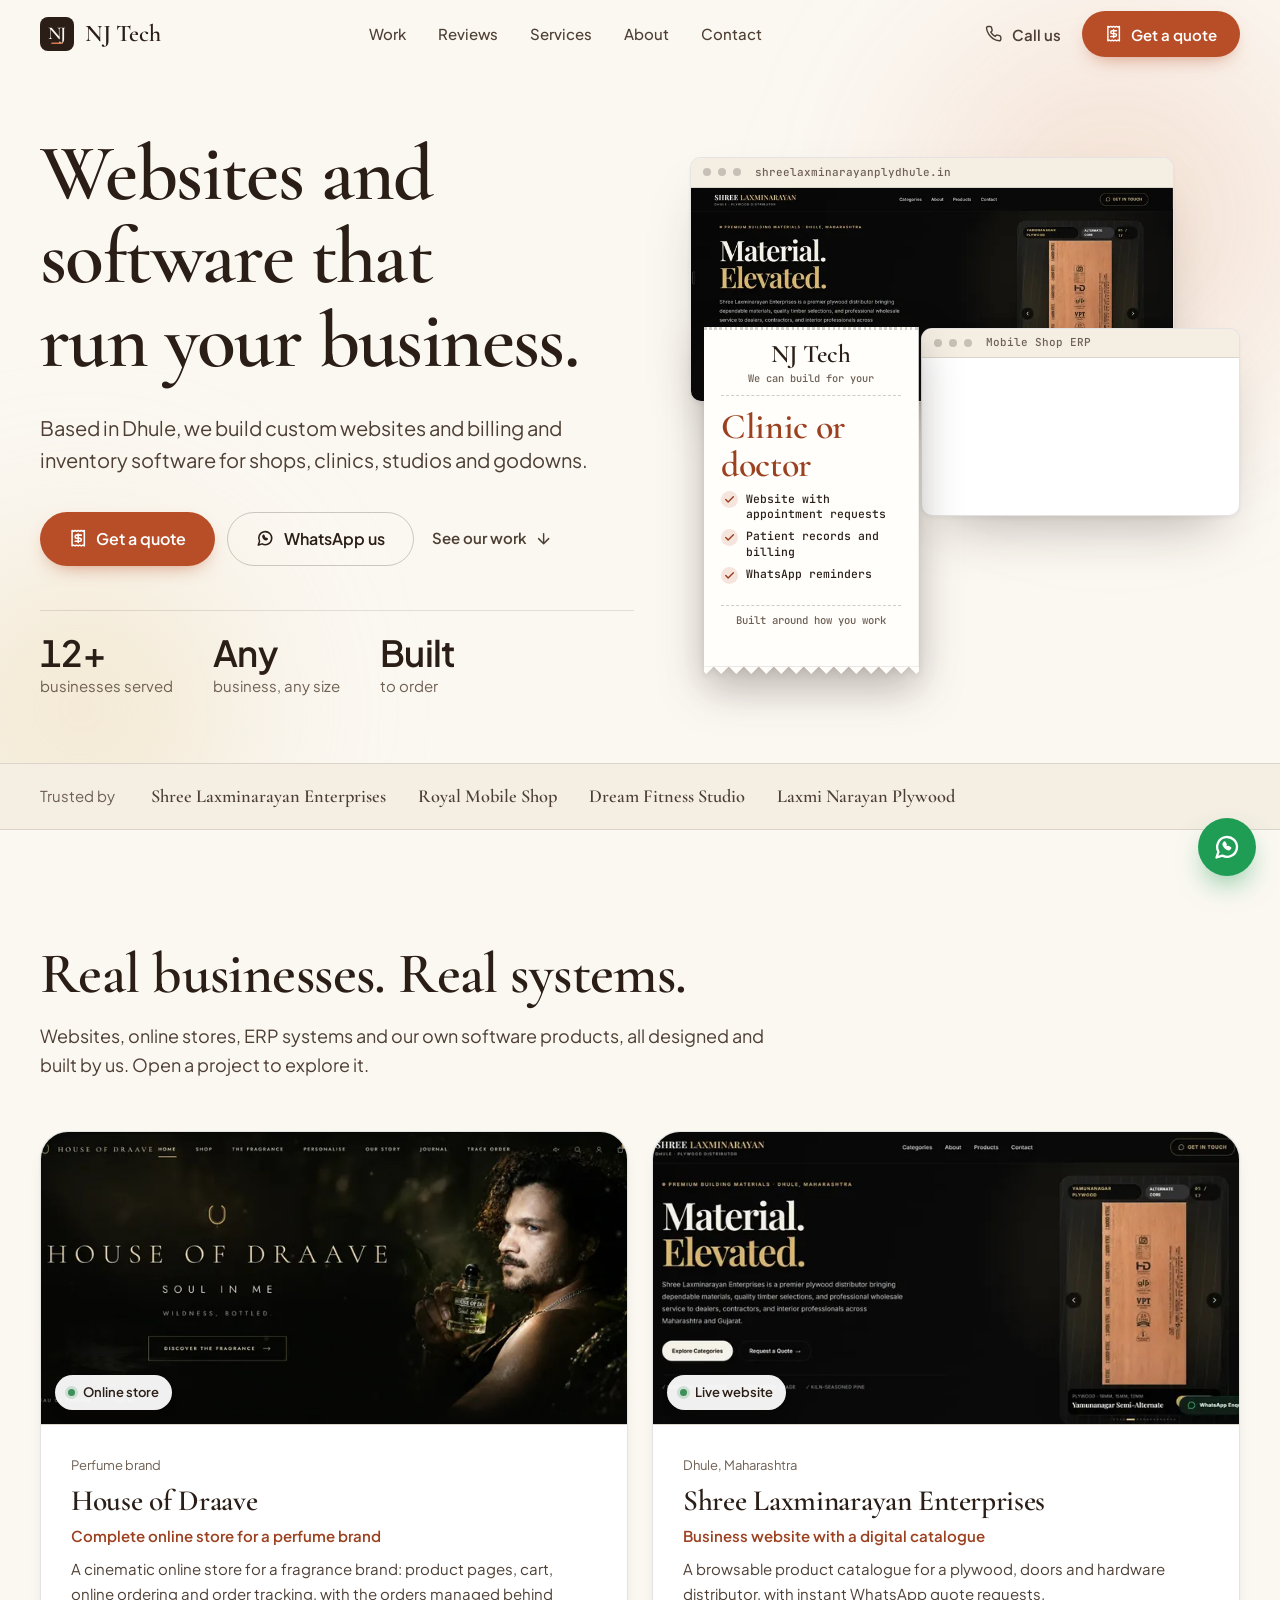
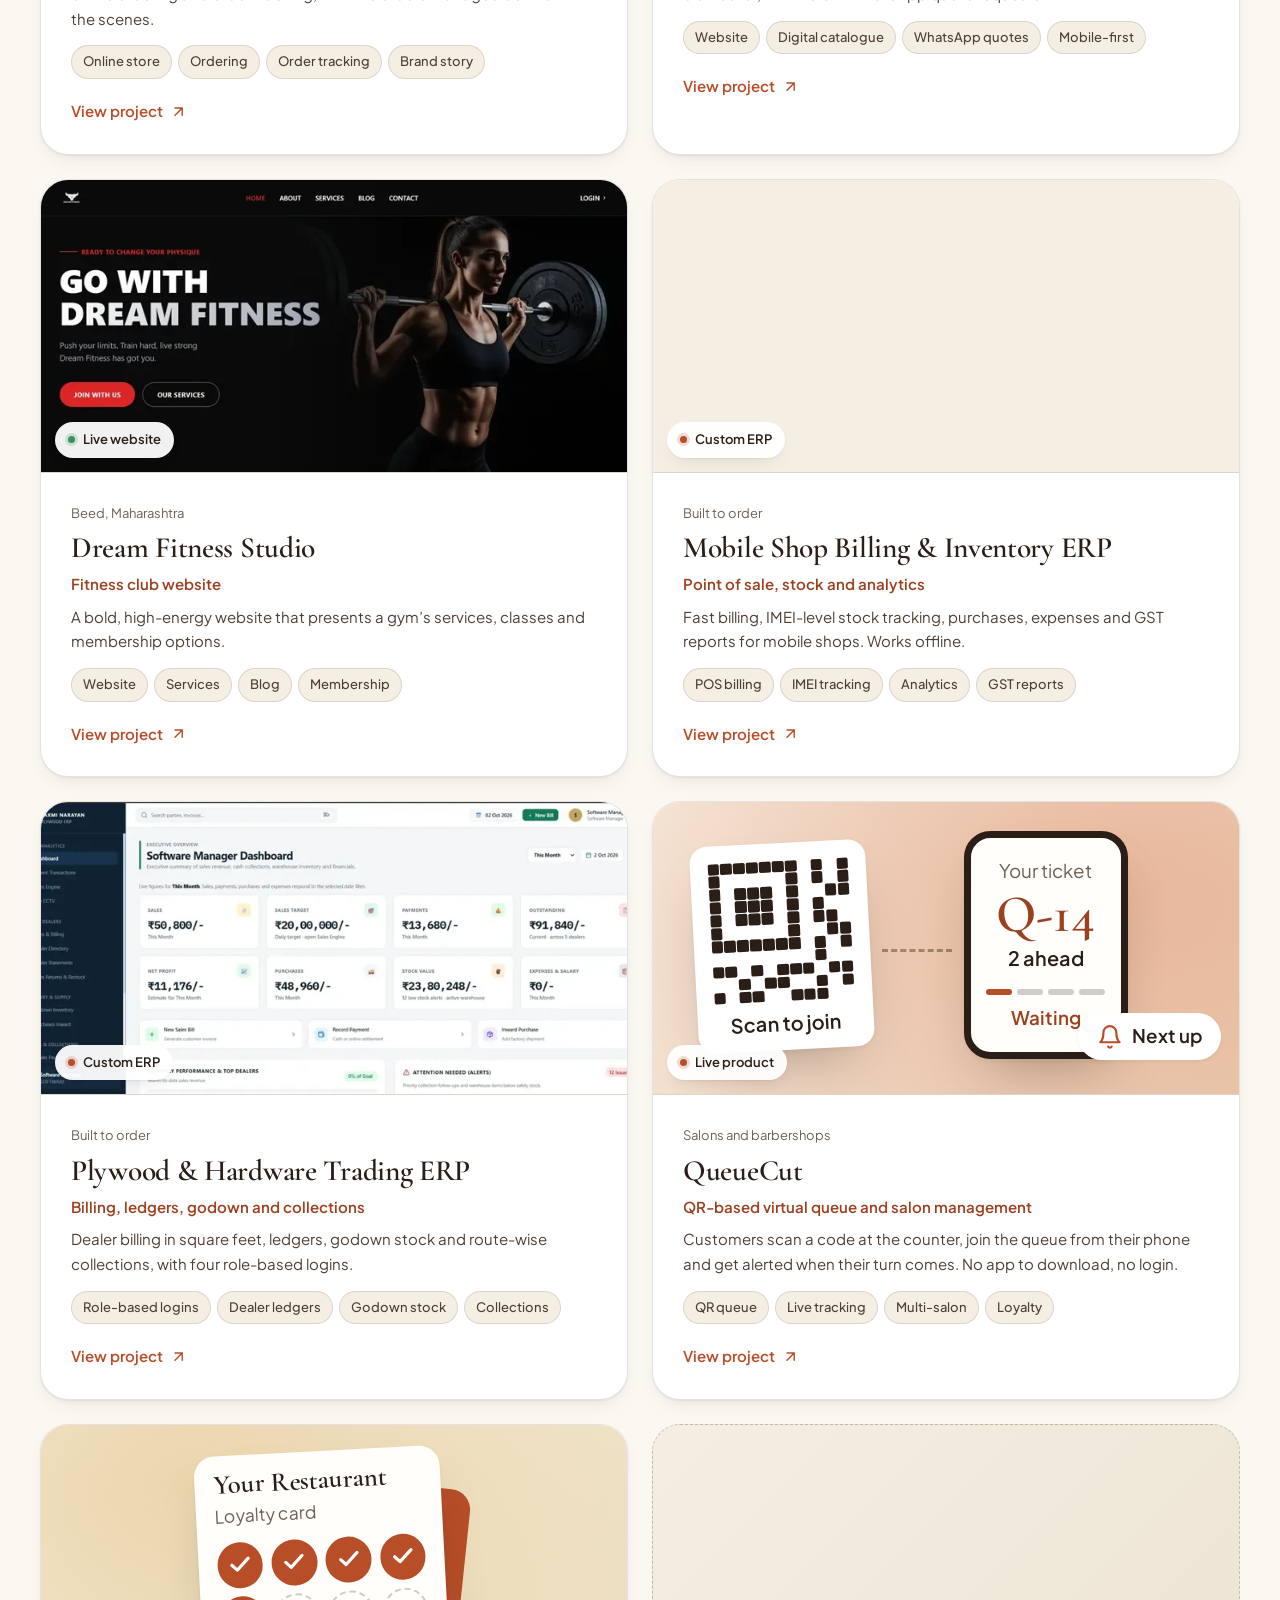
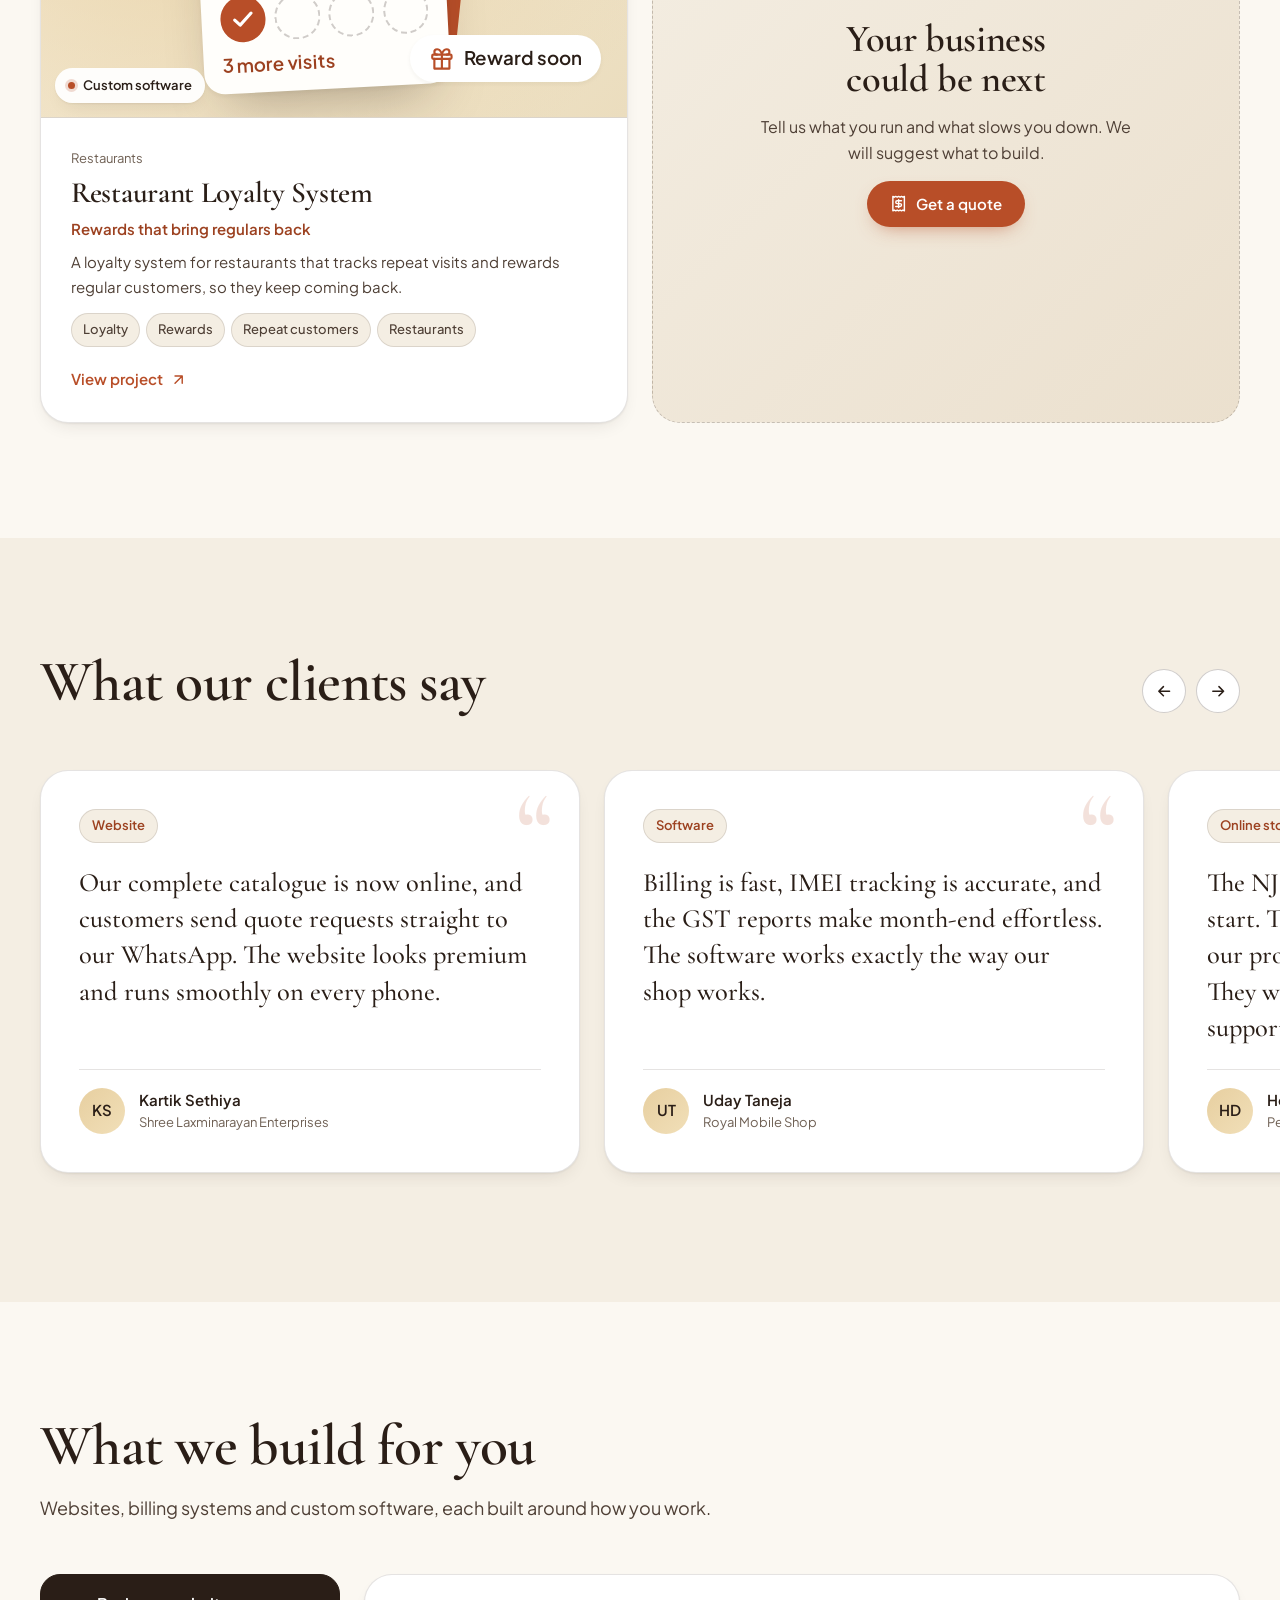
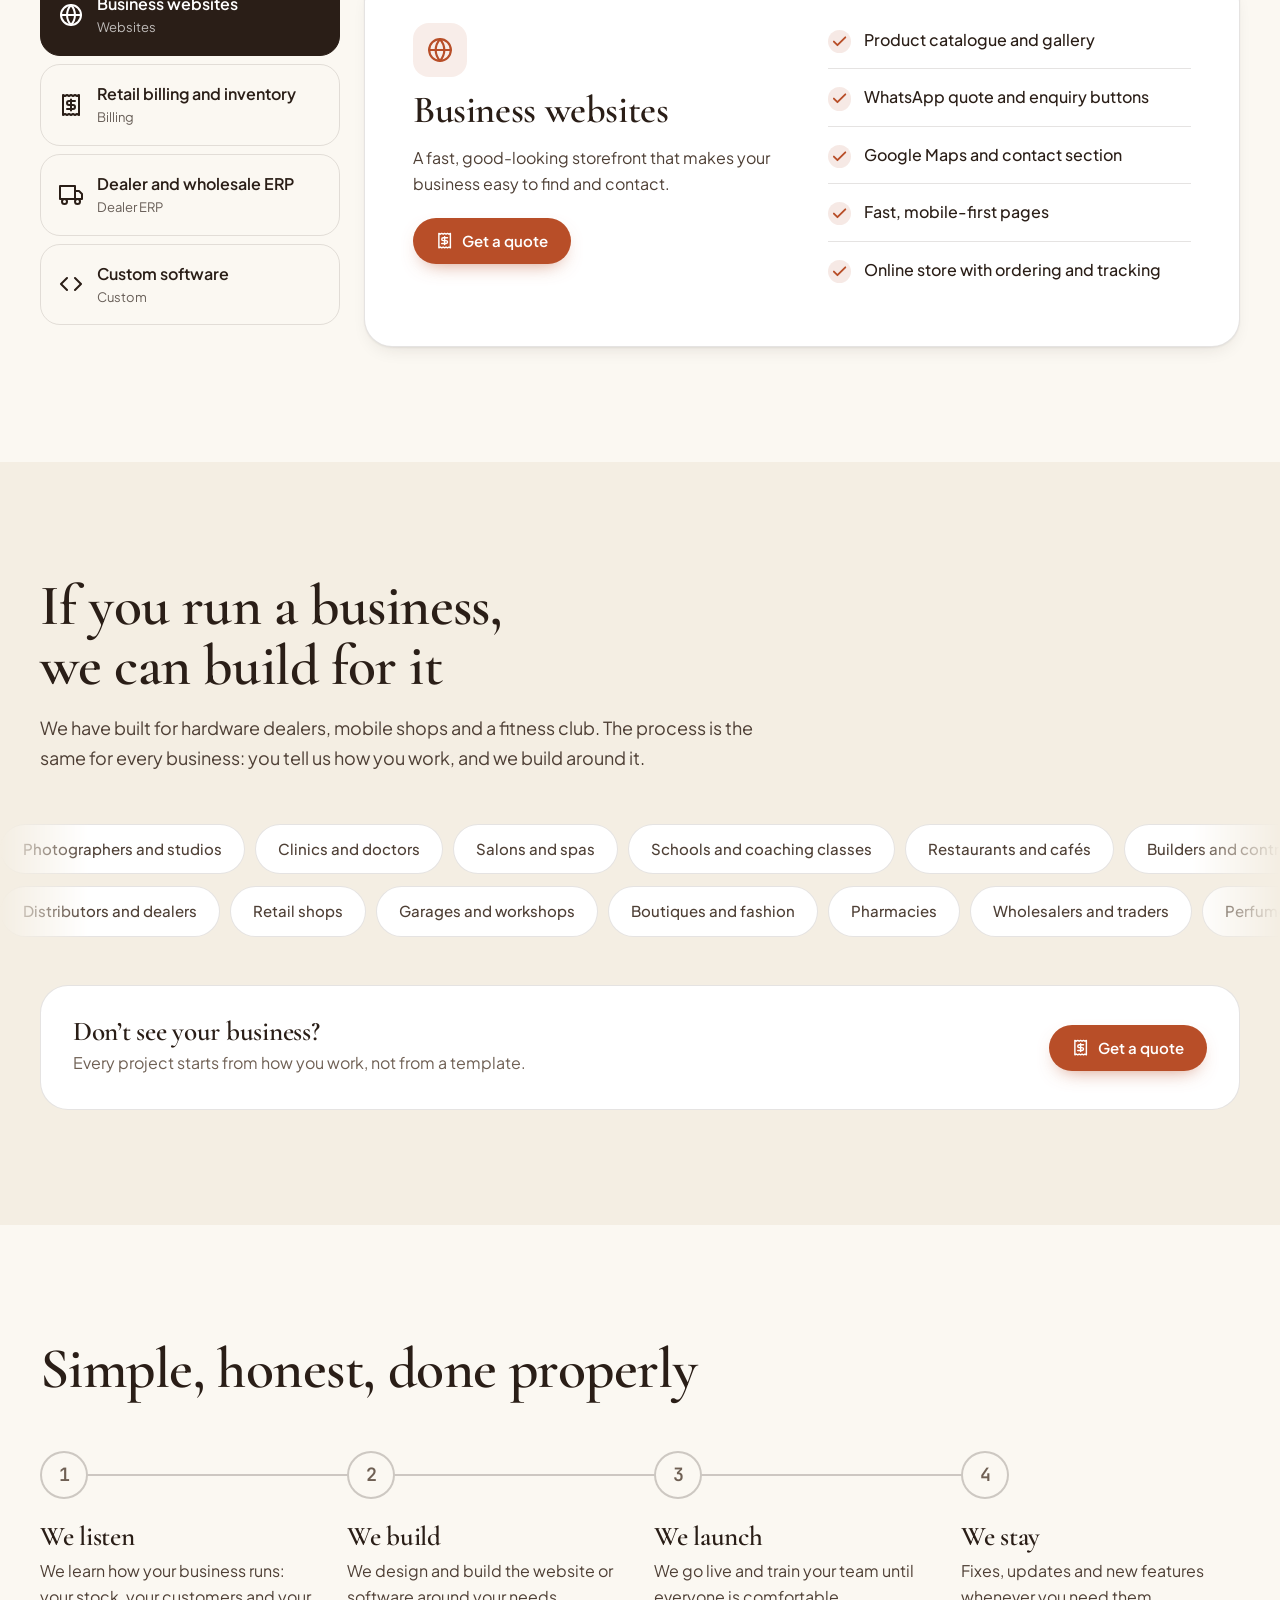
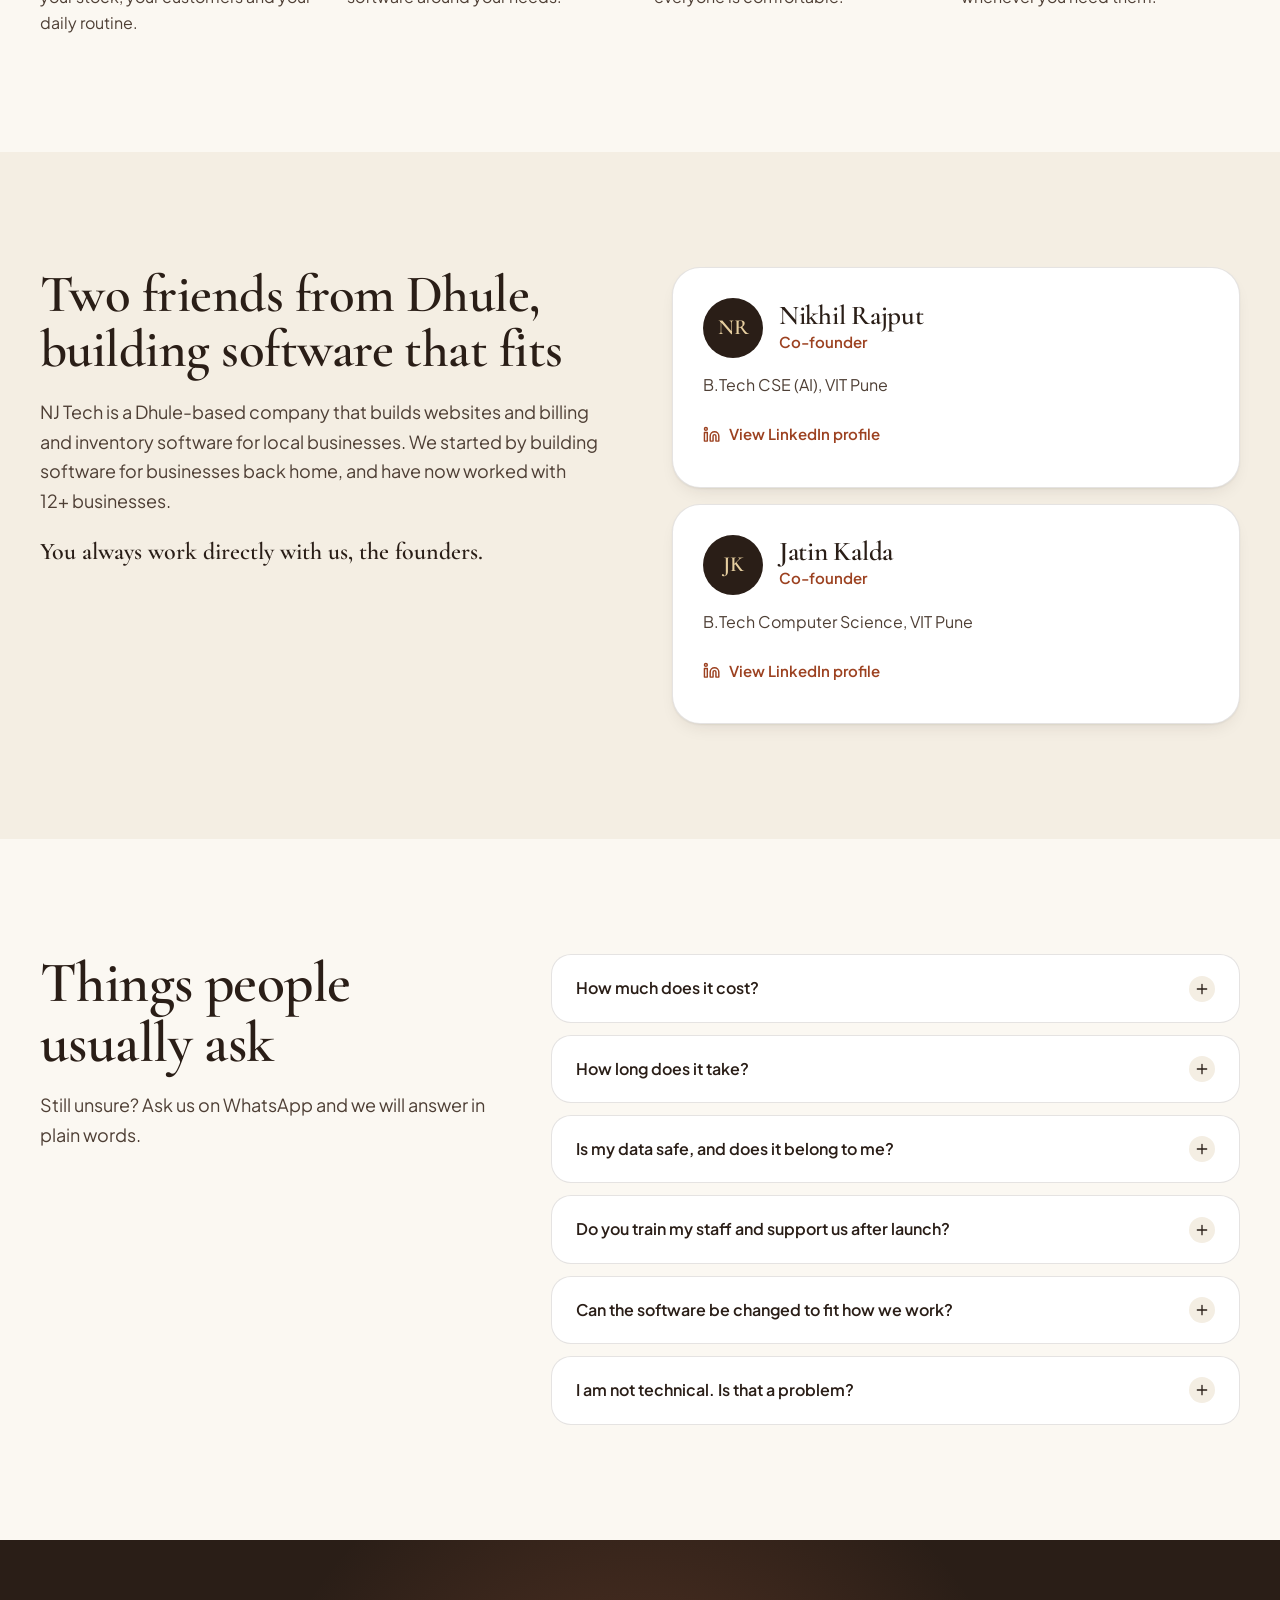
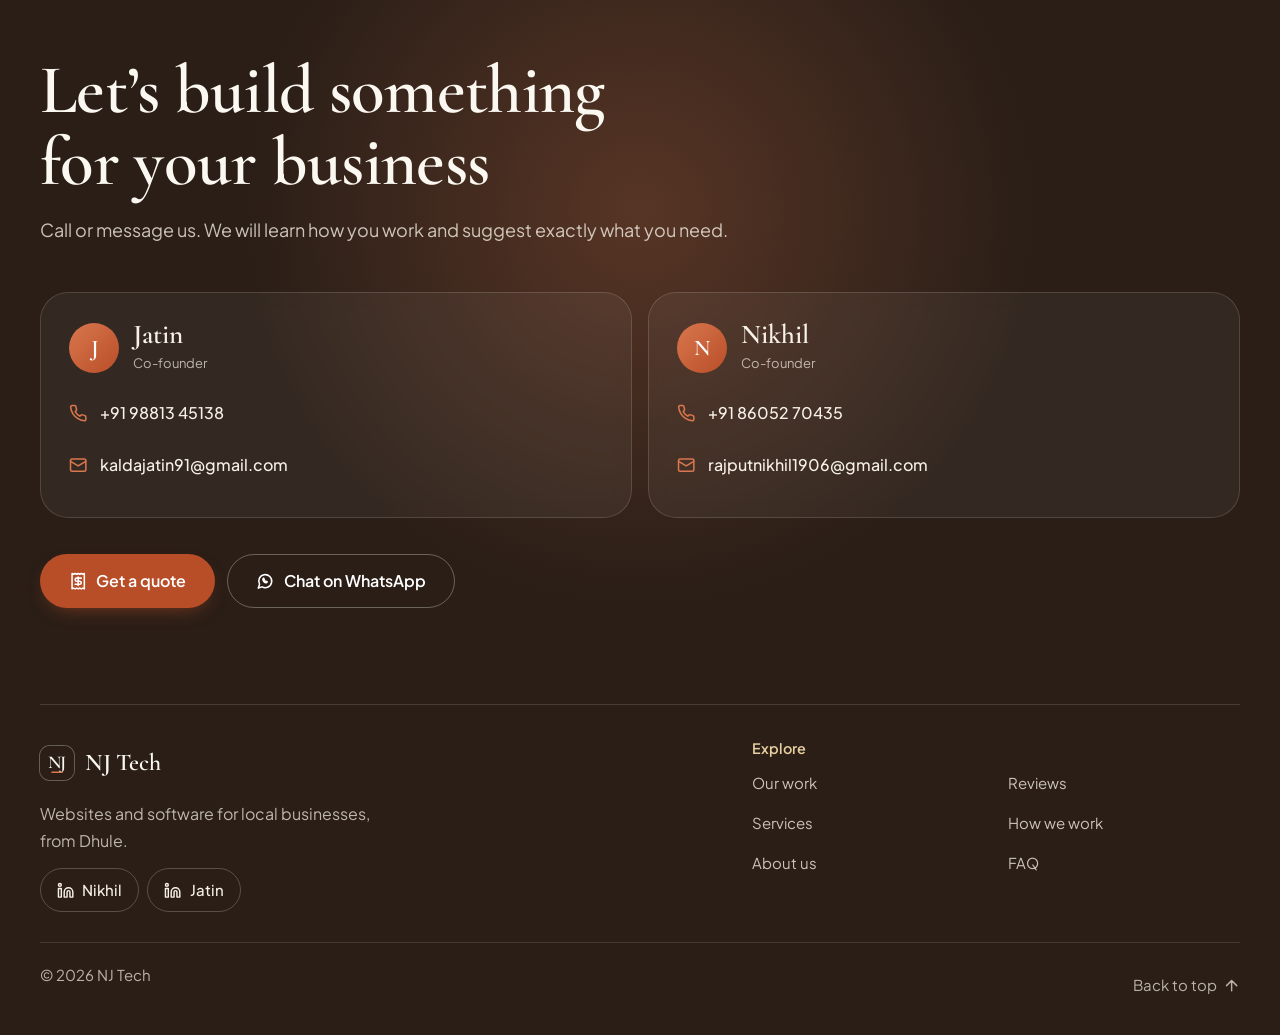
